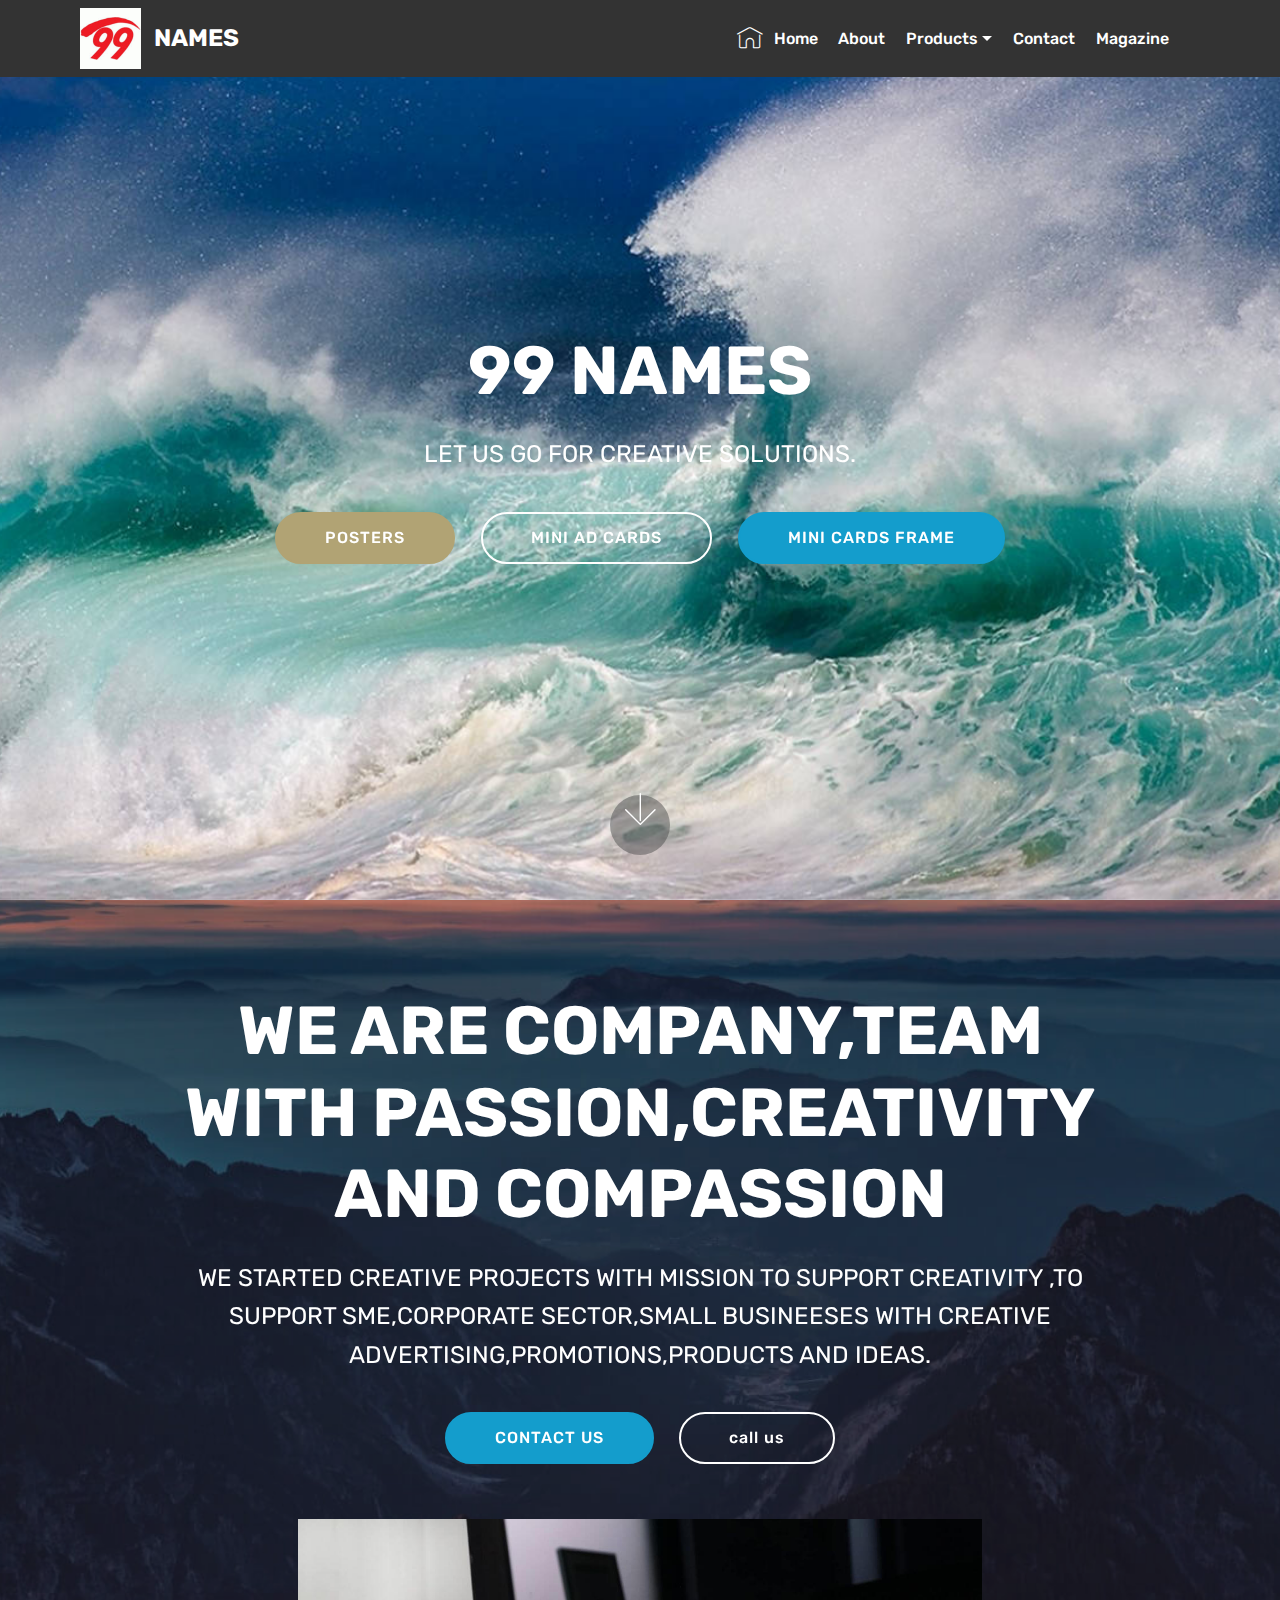
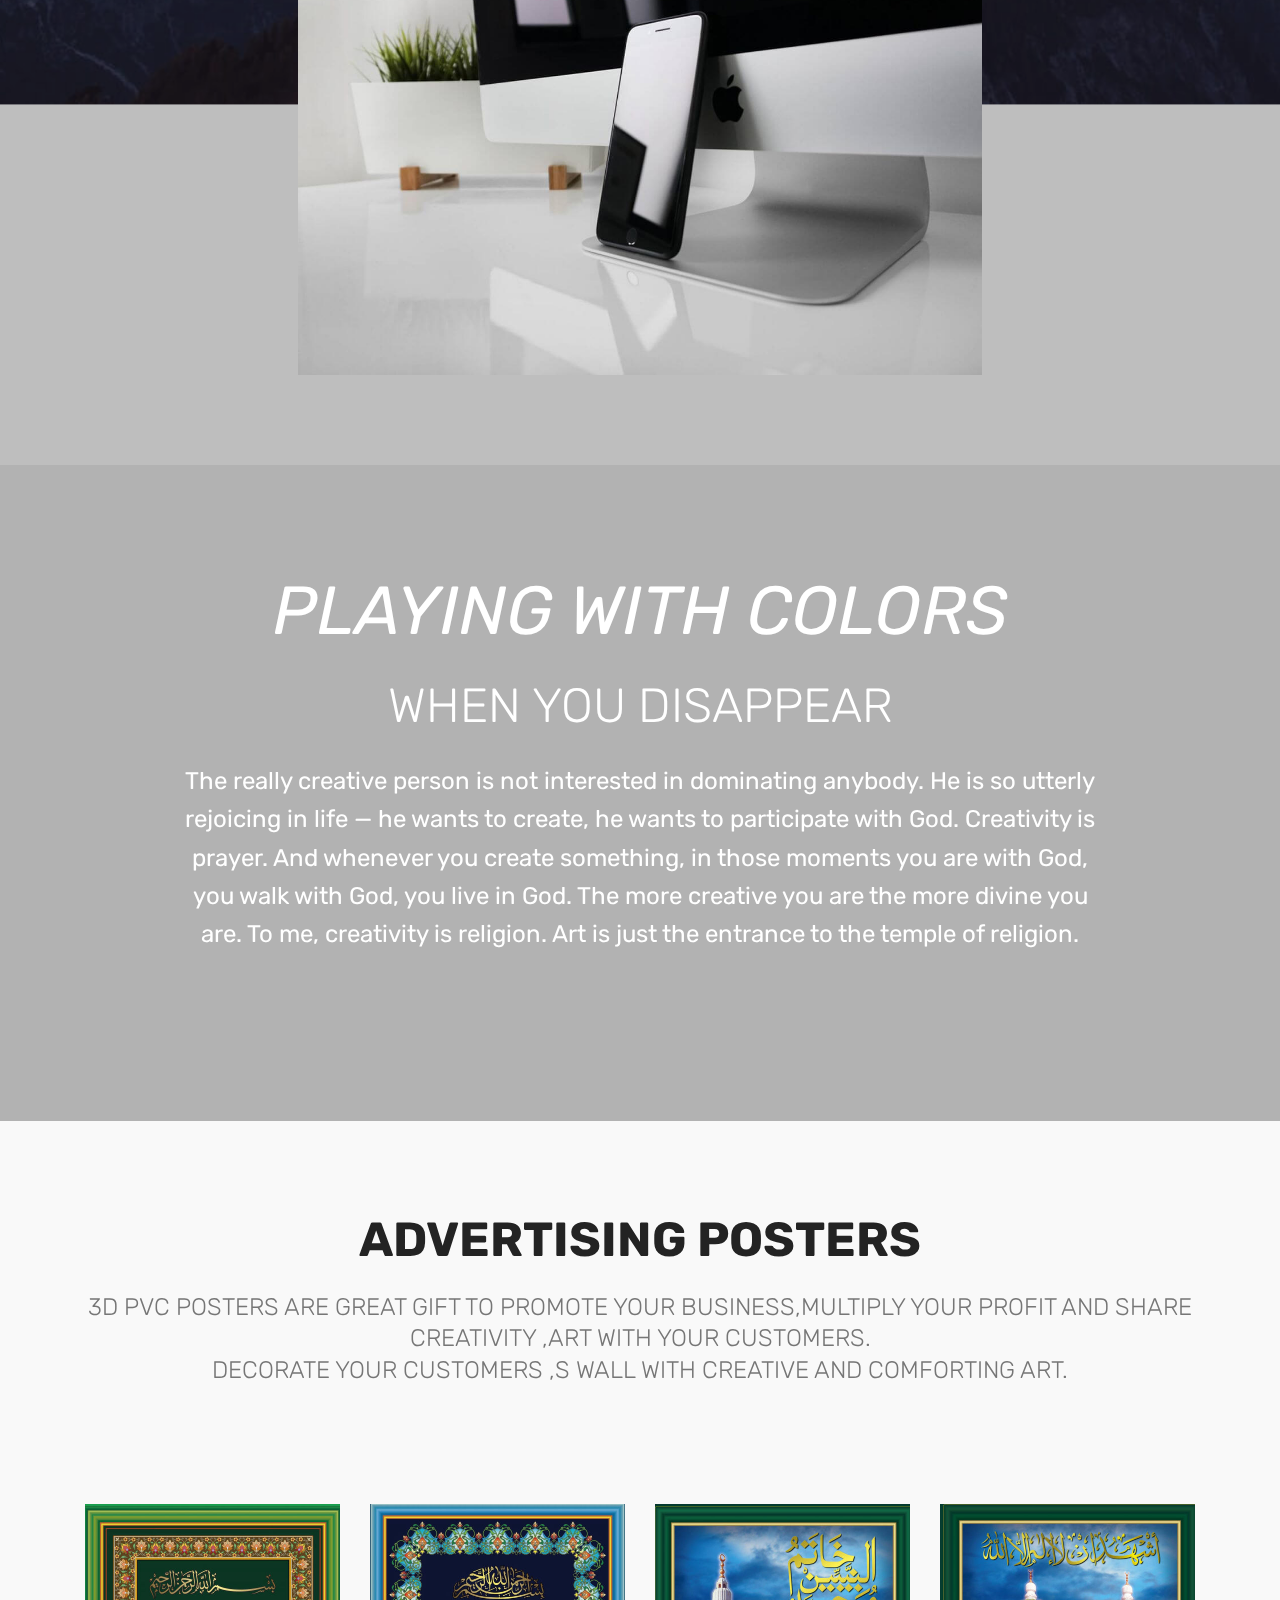
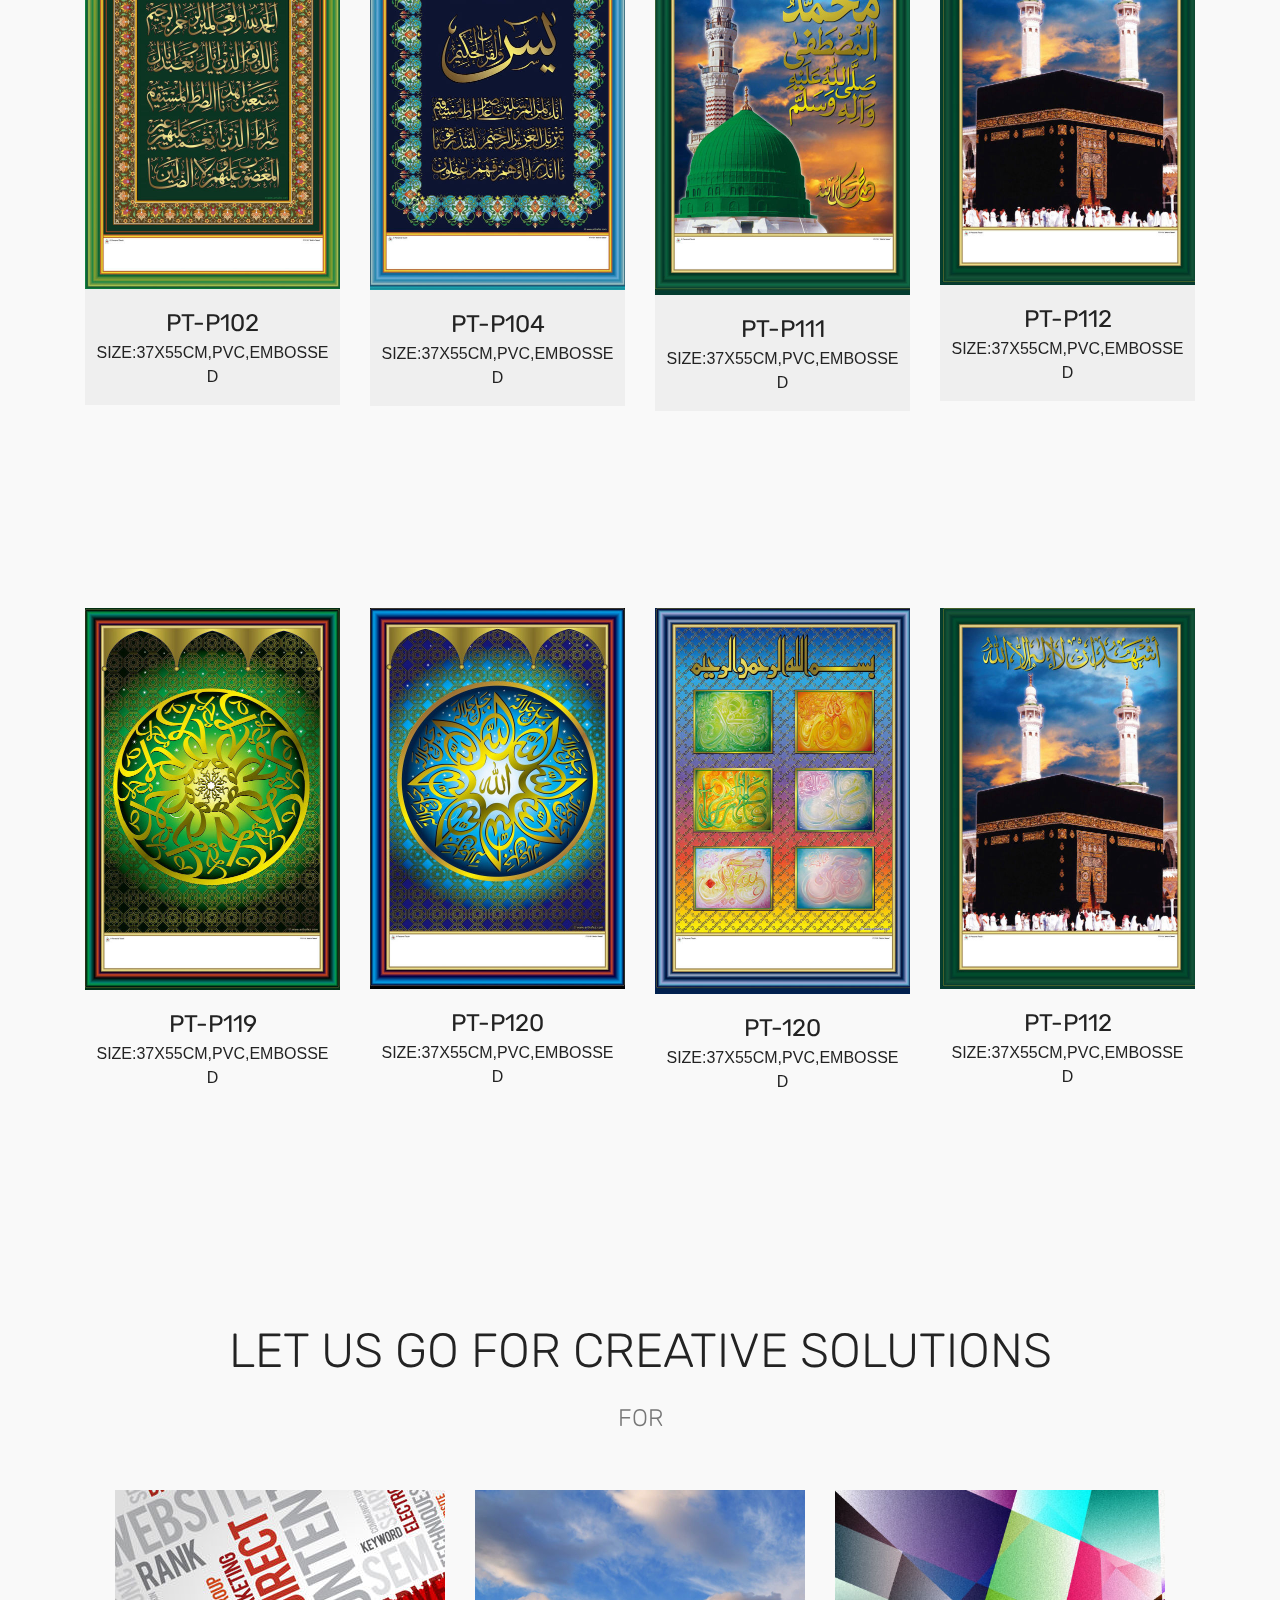
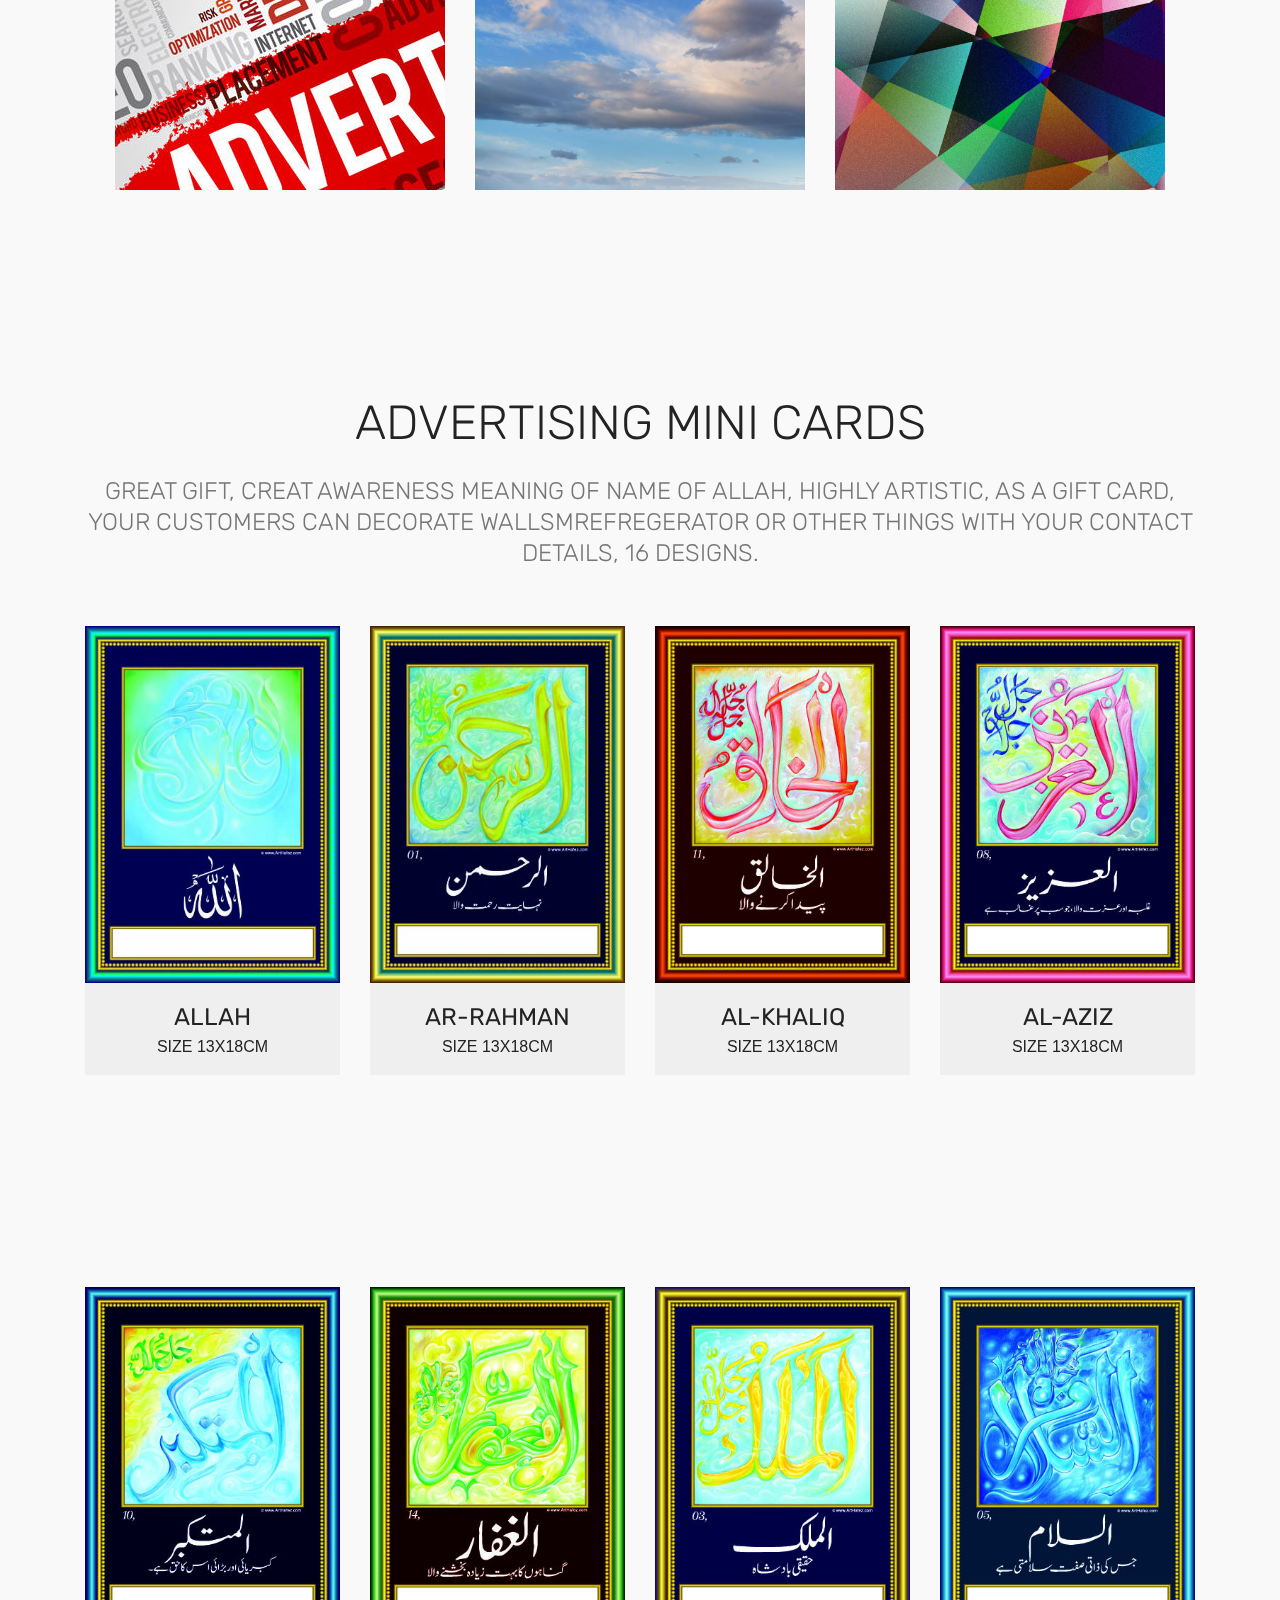
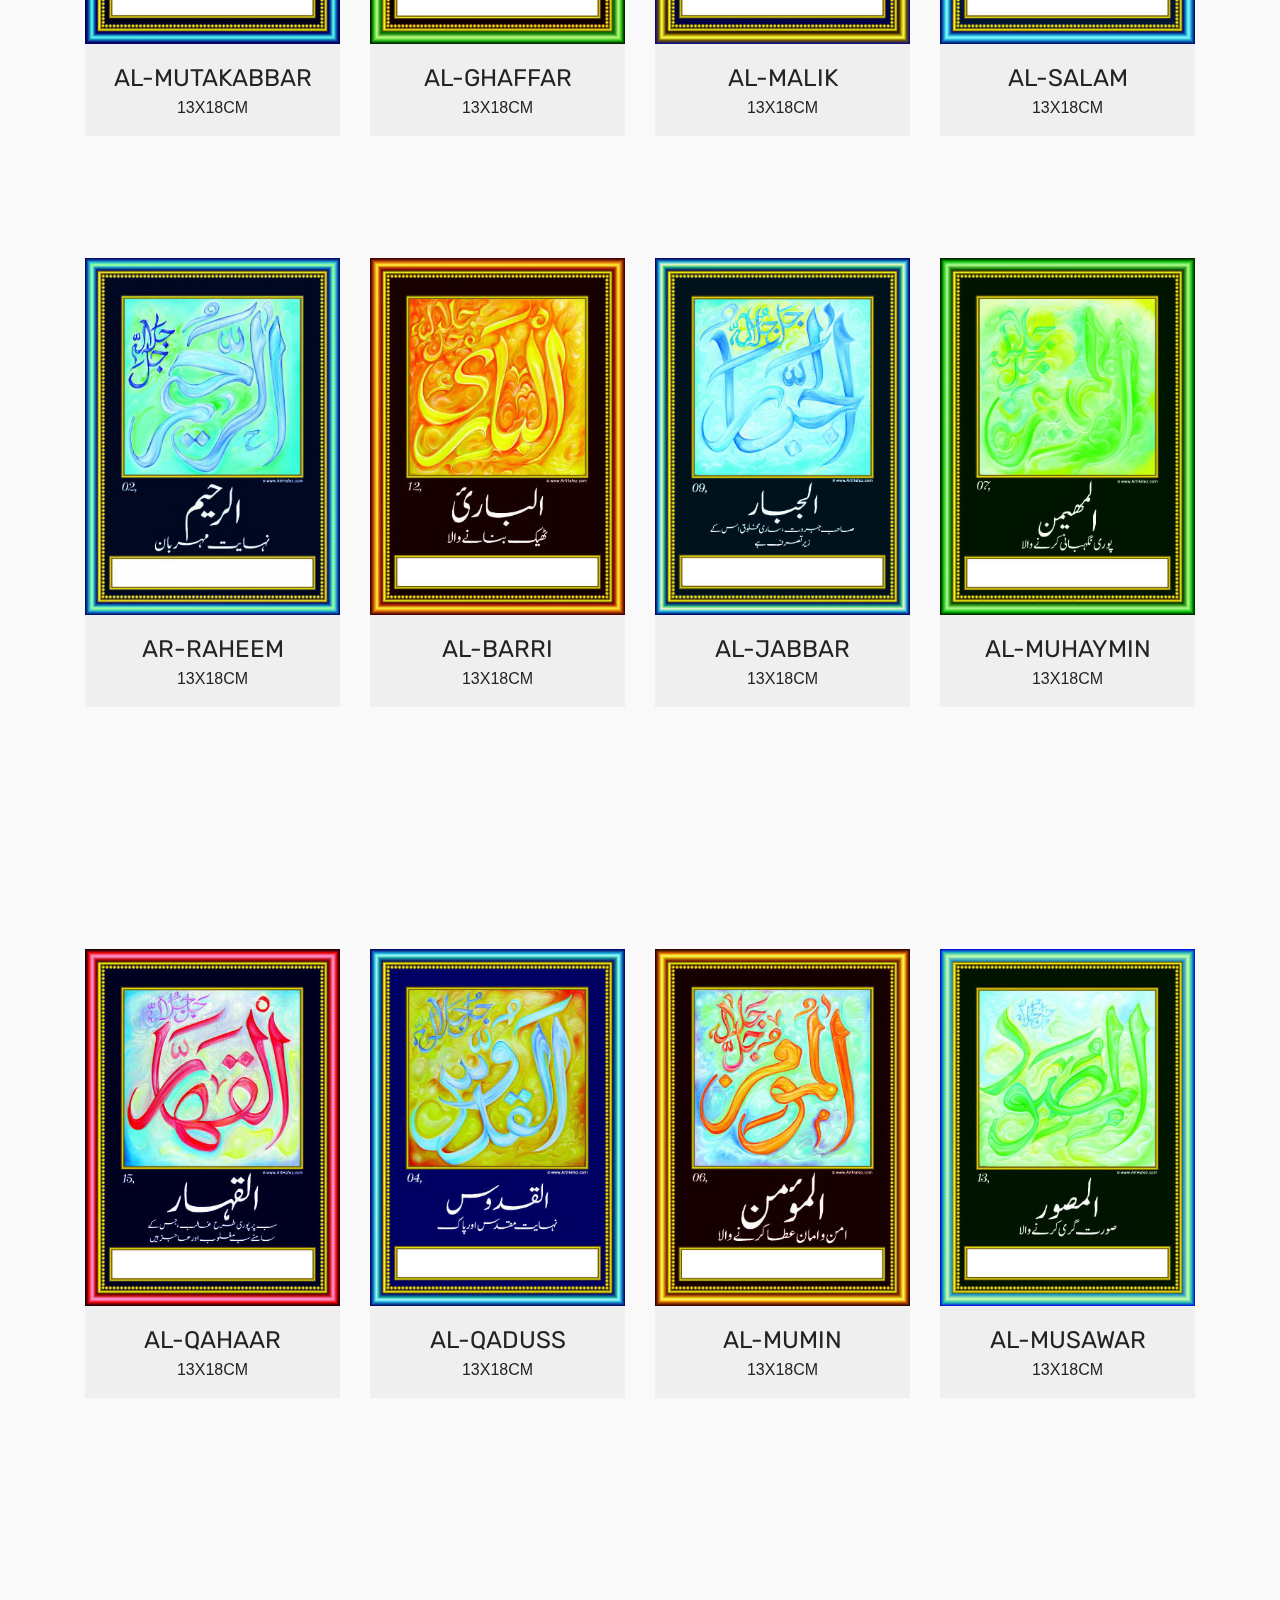
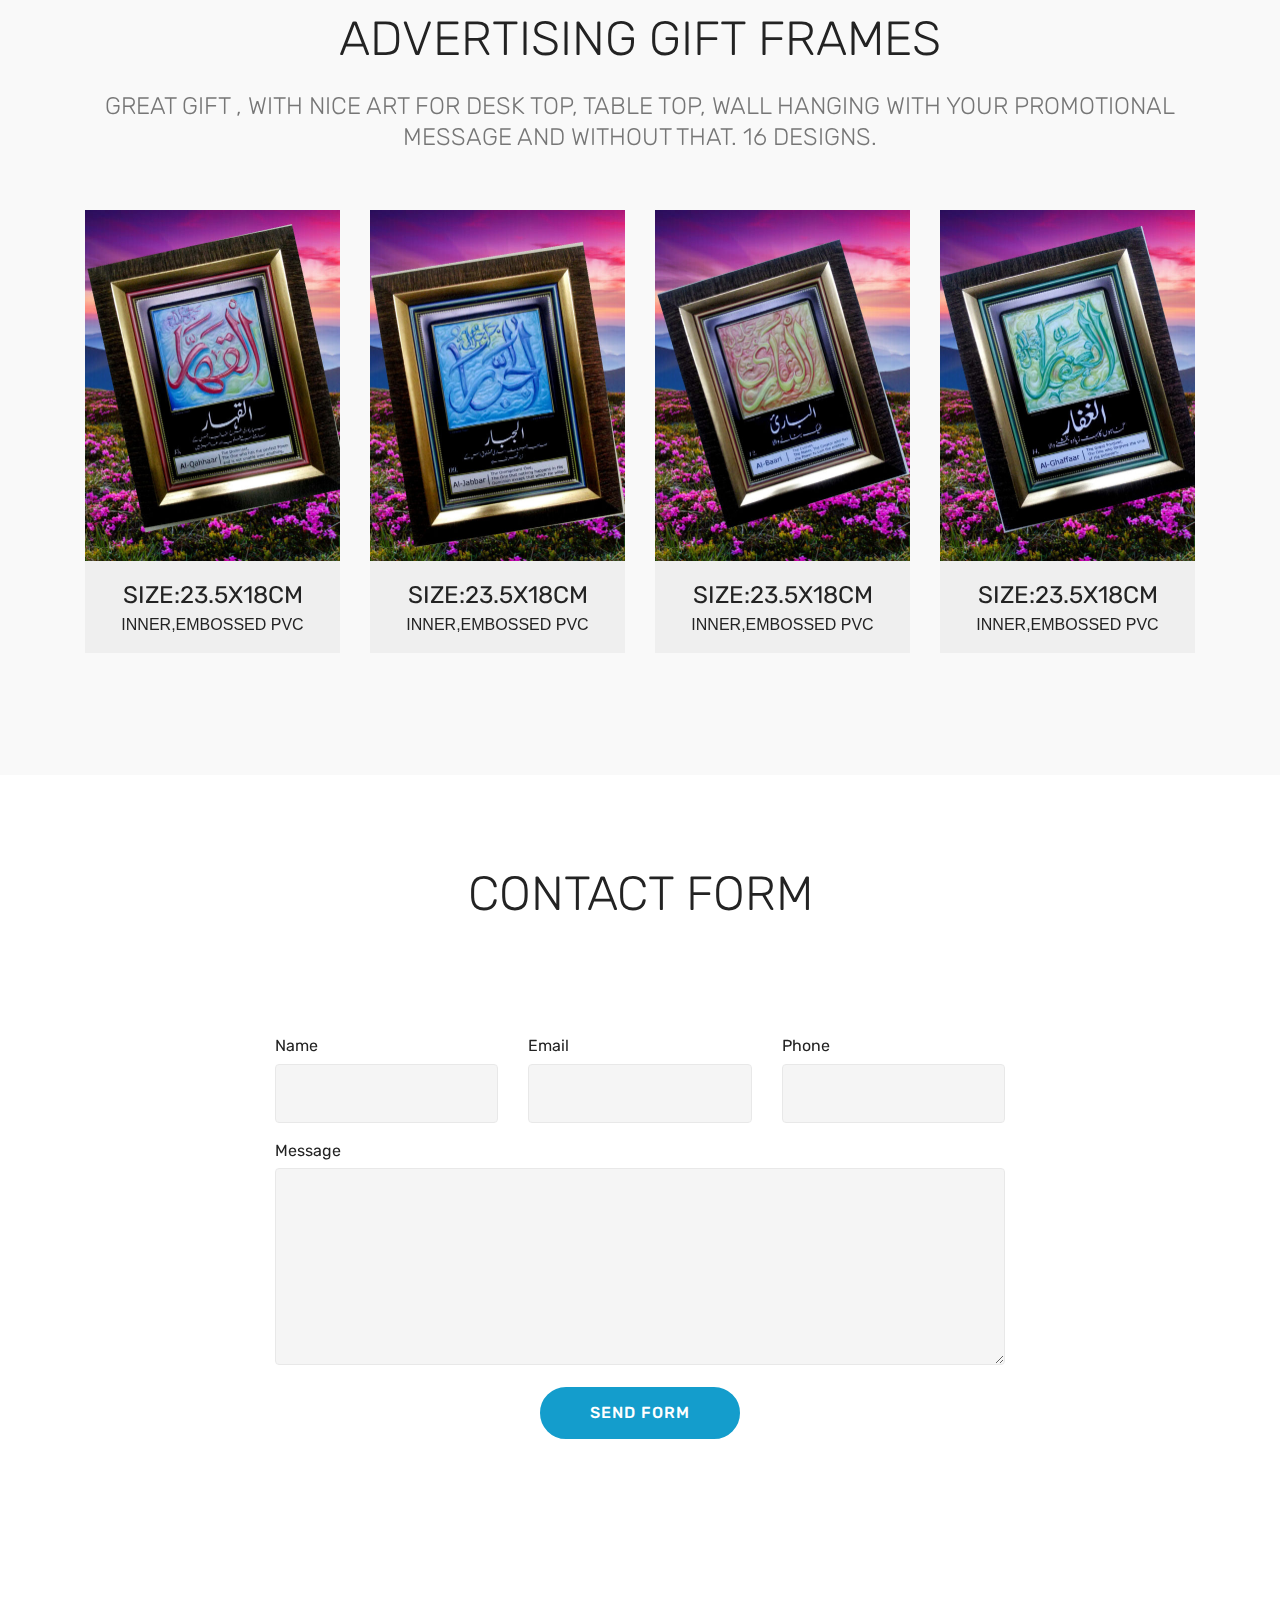
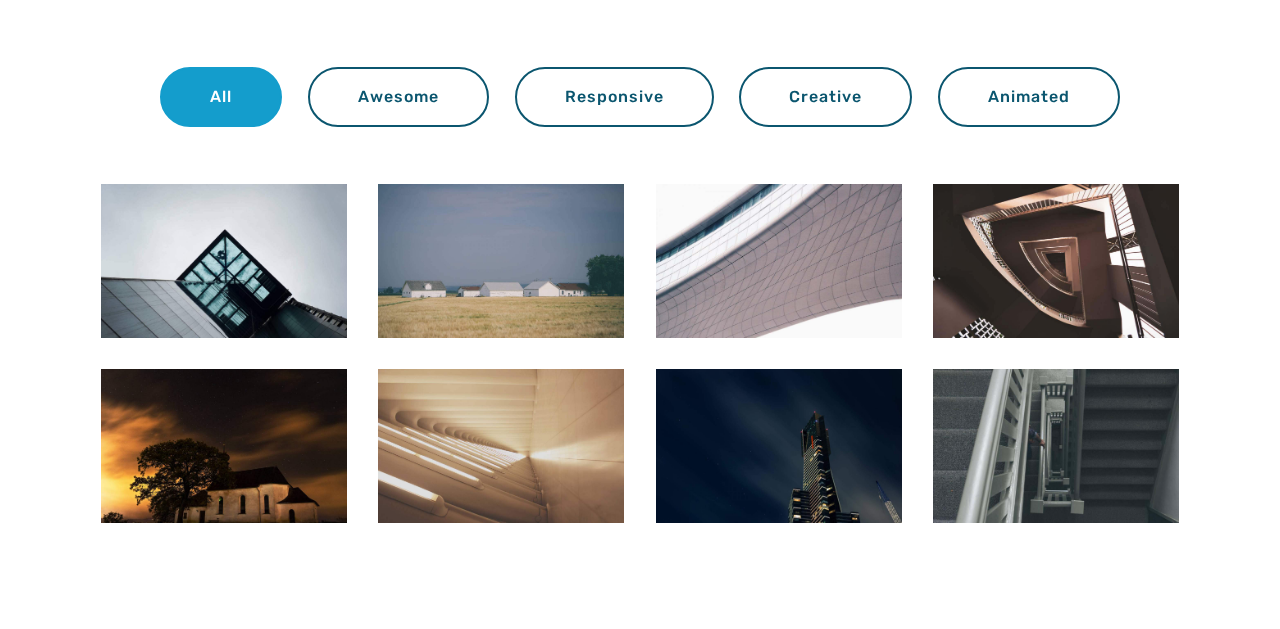
==== index.html @ 23fdaf64 "create github pages" ====
<!DOCTYPE html>
<html >
<head>
  <!-- Site made with Mobirise Website Builder v4.8.1, https://mobirise.com -->
  <meta charset="UTF-8">
  <meta http-equiv="X-UA-Compatible" content="IE=edge">
  <meta name="generator" content="Mobirise v4.8.1, mobirise.com">
  <meta name="viewport" content="width=device-width, initial-scale=1, minimum-scale=1">
  <link rel="shortcut icon" href="assets/images/untitled-122x122.png" type="image/x-icon">
  <meta name="description" content="">
  <title>Home</title>
  <link rel="stylesheet" href="assets/web/assets/mobirise-icons/mobirise-icons.css">
  <link rel="stylesheet" href="assets/tether/tether.min.css">
  <link rel="stylesheet" href="assets/bootstrap/css/bootstrap.min.css">
  <link rel="stylesheet" href="assets/bootstrap/css/bootstrap-grid.min.css">
  <link rel="stylesheet" href="assets/bootstrap/css/bootstrap-reboot.min.css">
  <link rel="stylesheet" href="assets/dropdown/css/style.css">
  <link rel="stylesheet" href="assets/socicon/css/styles.css">
  <link rel="stylesheet" href="assets/theme/css/style.css">
  <link rel="stylesheet" href="assets/gallery/style.css">
  <link rel="stylesheet" href="assets/mobirise/css/mbr-additional.css" type="text/css">
  
  
  
</head>
<body>
  <section class="menu cid-r2vsQ53eqP" once="menu" id="menu1-0">

    

    <nav class="navbar navbar-expand beta-menu navbar-dropdown align-items-center navbar-fixed-top navbar-toggleable-sm">
        <button class="navbar-toggler navbar-toggler-right" type="button" data-toggle="collapse" data-target="#navbarSupportedContent" aria-controls="navbarSupportedContent" aria-expanded="false" aria-label="Toggle navigation">
            <div class="hamburger">
                <span></span>
                <span></span>
                <span></span>
                <span></span>
            </div>
        </button>
        <div class="menu-logo">
            <div class="navbar-brand">
                <span class="navbar-logo">
                    <a href="index.html">
                         <img src="assets/images/untitled-122x122.png" alt="Mobirise" title="" style="height: 3.8rem;">
                    </a>
                </span>
                <span class="navbar-caption-wrap"><a class="navbar-caption text-white display-5" href="index.html#header2-1">NAMES</a></span>
            </div>
        </div>
        <div class="collapse navbar-collapse" id="navbarSupportedContent">
            <ul class="navbar-nav nav-dropdown nav-right" data-app-modern-menu="true"><li class="nav-item">
                    <a class="nav-link link text-white display-4" href="index.html#header2-1">
                        <span class="mbri-home mbr-iconfont mbr-iconfont-btn"></span>Home</a>
                </li>
                <li class="nav-item">
                    <a class="nav-link link text-white display-4" href="page1.html#header4-g">
                        
                        About</a>
                </li><li class="nav-item dropdown"><a class="nav-link link text-white dropdown-toggle display-4" href="page1.html#header4-g" data-toggle="dropdown-submenu" aria-expanded="false">Products</a><div class="dropdown-menu"><a class="text-white dropdown-item display-4" href="page4.html#features16-2g">Advertising Posters</a><a class="text-white dropdown-item display-4" href="page5.html#features16-2x" aria-expanded="false"></a><a class="text-white dropdown-item display-4" href="page5.html#features16-2x" aria-expanded="true">Advertising Mini Cards</a><a class="text-white dropdown-item display-4" href="page6.html#features16-3f" aria-expanded="false">Advertising Mini FRAMES</a></div></li><li class="nav-item"><a class="nav-link link text-white display-4" href="page3.html#form1-2a" aria-expanded="true">Contact</a></li><li class="nav-item"><a class="nav-link link text-white display-4" href="page3.html#gallery2-2b" aria-expanded="true">Magazine</a></li><li class="nav-item"><a class="nav-link link text-white display-4" href="page1.html#header4-g">
                        </a></li></ul>
            
        </div>
    </nav>
</section>

<section class="engine"><a href="https://mobiri.se/s">free bootstrap themes</a></section><section class="cid-r2vt38iCb0 mbr-fullscreen mbr-parallax-background" id="header2-1">

    

    <div class="mbr-overlay" style="opacity: 0; background-color: rgb(204, 20, 196);"></div>

    <div class="container align-center">
        <div class="row justify-content-md-center">
            <div class="mbr-white col-md-10">
                <h1 class="mbr-section-title mbr-bold pb-3 mbr-fonts-style display-1">99 NAMES</h1>
                
                <p class="mbr-text pb-3 mbr-fonts-style display-5">LET US GO FOR CREATIVE SOLUTIONS.</p>
                <div class="mbr-section-btn"><a class="btn btn-md btn-danger display-4" href="page4.html#features16-2g">POSTERS</a>
                    <a class="btn btn-md btn-white-outline display-4" href="page5.html#features16-2x" target="_blank">MINI AD CARDS</a> <a class="btn btn-md btn-primary display-4" href="page6.html#features16-3f" target="_blank">MINI CARDS FRAME</a></div>
            </div>
        </div>
    </div>
    <div class="mbr-arrow hidden-sm-down" aria-hidden="true">
        <a href="#next">
            <i class="mbri-down mbr-iconfont"></i>
        </a>
    </div>
</section>

<section class="header4 cid-r2vthhAokB mbr-parallax-background" id="header4-2">

    

    <div class="mbr-overlay" style="opacity: 0.2; background-color: rgb(0, 0, 0);">
    </div>

    <div class="container">
        <div class="row justify-content-md-center">
            <div class="media-content col-md-10">
                <h1 class="mbr-section-title align-center mbr-white pb-3 mbr-bold mbr-fonts-style display-1">
                    WE ARE COMPANY,TEAM WITH PASSION,CREATIVITY AND COMPASSION</h1>
                
                <div class="mbr-text align-center mbr-white pb-3">
                    <p class="mbr-text mbr-fonts-style display-5">WE STARTED CREATIVE PROJECTS WITH MISSION TO SUPPORT CREATIVITY ,TO SUPPORT SME,CORPORATE SECTOR,SMALL BUSINEESES WITH CREATIVE ADVERTISING,PROMOTIONS,PRODUCTS AND IDEAS.</p>
                </div>
                <div class="mbr-section-btn align-center"><a class="btn btn-md btn-primary display-4" href="mailto:sajid.personaltouch@gmail.com">CONTACT US</a>
                    <a class="btn btn-md btn-white-outline display-4" href="tel:00923456929559">call us</a></div>
            </div>
            <div class="mbr-figure pt-5">
                <img src="assets/images/01.jpg" alt="Mobirise" style="width: 60%;">
            </div>
        </div>
    </div>
</section>

<section class="cid-r2vtlkEx5a mbr-parallax-background" id="header2-3">

    

    <div class="mbr-overlay" style="opacity: 0.5; background-color: rgb(118, 118, 118);"></div>

    <div class="container align-center">
        <div class="row justify-content-md-center">
            <div class="mbr-white col-md-10">
                <h1 class="mbr-section-title mbr-bold pb-3 mbr-fonts-style display-1"><span style="font-weight: normal;"><em>PLAYING WITH COLORS</em></span></h1>
                <h3 class="mbr-section-subtitle align-center mbr-light pb-3 mbr-fonts-style display-2">WHEN YOU DISAPPEAR</h3>
                <p class="mbr-text pb-3 mbr-fonts-style display-5">
                    The really creative person is not interested in dominating anybody. He is so utterly rejoicing in life — he wants to create, he wants to participate with God. Creativity is prayer. And whenever you create something, in those moments you are with God, you walk with God, you live in God. The more creative you are the more divine you are. To me, creativity is religion. Art is just the entrance to the temple of religion.</p>
                
            </div>
        </div>
    </div>
    
</section>

<section class="features16 cid-r2vtpfXOKG" id="features16-4">
    
    
    
    <div class="container align-center">
        <h2 class="pb-3 mbr-fonts-style mbr-section-title display-2"><strong>ADVERTISING POSTERS</strong></h2>
        <h3 class="pb-5 mbr-section-subtitle mbr-fonts-style mbr-light display-5">3D PVC POSTERS ARE GREAT GIFT TO PROMOTE YOUR BUSINESS,MULTIPLY YOUR PROFIT AND SHARE CREATIVITY ,ART WITH YOUR CUSTOMERS.<br>DECORATE YOUR CUSTOMERS ,S WALL WITH CREATIVE AND COMFORTING ART.<br><br>&nbsp; &nbsp;</h3>
        <div class="row media-row">
            
        <div class="team-item col-lg-3 col-md-6">
                <div class="item-image">
                    <img src="assets/images/pt-p102-510x770.jpg" alt="" title="">
                </div>
                <div class="item-caption py-3">
                    <div class="item-name px-2">
                        <p class="mbr-fonts-style display-5">PT-P102</p>
                    </div>
                    <div class="item-role px-2">
                        <p>SIZE:37X55CM,PVC,EMBOSSED</p>
                    </div>
                    
                </div>
            </div><div class="team-item col-lg-3 col-md-6">
                <div class="item-image">
                    <img src="assets/images/pt-p104-510x771.jpg" alt="" title="">
                </div>
                <div class="item-caption py-3">
                    <div class="item-name px-2">
                        <p class="mbr-fonts-style display-5">PT-P104</p>
                    </div>
                    <div class="item-role px-2">
                        <p>SIZE:37X55CM,PVC,EMBOSSED</p>
                    </div>
                    
                </div>
            </div><div class="team-item col-lg-3 col-md-6">
                <div class="item-image">
                    <img src="assets/images/pt-p111-510x782.jpg" alt="" title="">
                </div>
                <div class="item-caption py-3">
                    <div class="item-name px-2">
                        <p class="mbr-fonts-style display-5">PT-P111</p>
                    </div>
                    <div class="item-role px-2">
                        <p>SIZE:37X55CM,PVC,EMBOSSED</p>
                    </div>
                    
                </div>
            </div><div class="team-item col-lg-3 col-md-6">
                <div class="item-image">
                    <img src="assets/images/pt-p112-510x761.jpg" alt="" title="">
                </div>
                <div class="item-caption py-3">
                    <div class="item-name px-2">
                        <p class="mbr-fonts-style display-5">PT-P112</p>
                    </div>
                    <div class="item-role px-2">
                        <p>SIZE:37X55CM,PVC,EMBOSSED</p>
                    </div>
                    
                </div>
            </div></div>    
    </div>
</section>

<section class="features16 cid-r2vtsRJcwm" id="features16-5">
    
    
    
    <div class="container align-center">
        
        
        <div class="row media-row">
            
        <div class="team-item col-lg-3 col-md-6">
                <div class="item-image">
                    <img src="assets/images/pt-p119-510x763.jpg" alt="" title="">
                </div>
                <div class="item-caption py-3">
                    <div class="item-name px-2">
                        <p class="mbr-fonts-style display-5">PT-P119</p>
                    </div>
                    <div class="item-role px-2">
                        <p>SIZE:37X55CM,PVC,EMBOSSED</p>
                    </div>
                    
                </div>
            </div><div class="team-item col-lg-3 col-md-6">
                <div class="item-image">
                    <img src="assets/images/pt-p120-510x762.jpg" alt="" title="">
                </div>
                <div class="item-caption py-3">
                    <div class="item-name px-2">
                        <p class="mbr-fonts-style display-5">PT-P120</p>
                    </div>
                    <div class="item-role px-2">
                        <p>SIZE:37X55CM,PVC,EMBOSSED</p>
                    </div>
                    
                </div>
            </div><div class="team-item col-lg-3 col-md-6">
                <div class="item-image">
                    <img src="assets/images/pt-p122-510x771.jpg" alt="" title="">
                </div>
                <div class="item-caption py-3">
                    <div class="item-name px-2">
                        <p class="mbr-fonts-style display-5">PT-120</p>
                    </div>
                    <div class="item-role px-2">
                        <p>SIZE:37X55CM,PVC,EMBOSSED</p>
                    </div>
                    
                </div>
            </div><div class="team-item col-lg-3 col-md-6">
                <div class="item-image">
                    <img src="assets/images/pt-p112-510x761.jpg" alt="" title="">
                </div>
                <div class="item-caption py-3">
                    <div class="item-name px-2">
                        <p class="mbr-fonts-style display-5">
                           PT-P112</p>
                    </div>
                    <div class="item-role px-2">
                        <p>SIZE:37X55CM,PVC,EMBOSSED</p>
                    </div>
                    
                </div>
            </div></div>    
    </div>
</section>

<section class="features15 cid-r2vtACyYHO" id="features15-6">

    

    
    <div class="container">
        <h2 class="mbr-section-title pb-3 align-center mbr-fonts-style display-2">LET US GO FOR CREATIVE SOLUTIONS</h2>
        <h3 class="mbr-section-subtitle display-5 align-center mbr-fonts-style">FOR</h3>

        <div class="media-container-row container pt-5 mt-2">

            <div class="col-12 col-md-6 mb-4 col-lg-4">
                <div class="card flip-card p-5 align-center">
                    <div class="card-front card_cont">
                        <img src="assets/images/advertising-word-block-600x400.jpg" alt="Mobirise" title="">
                    </div>
                    <div class="card_back card_cont">
                        <h4 class="card-title display-5 py-2 mbr-fonts-style"></h4>
                        <p class="mbr-text mbr-fonts-style display-2">PROMOTE<br>YOUR<br>BUSINESS</p>
                    </div>
                </div>
            </div>

            <div class="col-12 col-md-6 mb-4 col-lg-4">
                
                <div class="card flip-card p-5 align-center">
                    <div class="card-front card_cont">
                        <img src="assets/images/background1-1200x800.jpg" alt="Mobirise" title="">
                    </div>
                    <div class="card_back card_cont">
                        <h4 class="card-title py-2 mbr-fonts-style display-5">ADVERTISING</h4>
                        <p class="mbr-text mbr-fonts-style display-2">FOR<br>YOUR BUSINESS</p>
                    </div>
                </div>
            </div>
            
            <div class="col-12 col-md-6 mb-4 col-lg-4">
                <div class="card flip-card p-5 align-center">
                    <div class="card-front card_cont">
                        <img src="assets/images/triangle-color-1000x625.jpg" alt="Mobirise" title="">
                    </div>
                    <div class="card_back card_cont">
                        <h4 class="card-title py-2 mbr-fonts-style display-5">MORE BUSINESS</h4>
                        <p class="mbr-text mbr-fonts-style display-7">MORE PROFIT<br>MORE CUSTOMERS<br>WITH<br><strong>GIFT</strong><br><br></p>
                    </div>
                </div> 
            </div>

            
        </div>
</div></section>

<section class="features16 cid-r2vtJ5aH5E" id="features16-7">
    
    
    
    <div class="container align-center">
        <h2 class="pb-3 mbr-fonts-style mbr-section-title display-2">
            ADVERTISING MINI CARDS</h2>
        <h3 class="pb-5 mbr-section-subtitle mbr-fonts-style mbr-light display-5">GREAT GIFT, CREAT AWARENESS MEANING OF NAME OF ALLAH, HIGHLY ARTISTIC, AS A GIFT CARD, YOUR CUSTOMERS CAN DECORATE WALLSMREFREGERATOR OR OTHER THINGS WITH YOUR CONTACT DETAILS, 16 DESIGNS.</h3>
        <div class="row media-row">
            
        <div class="team-item col-lg-3 col-md-6">
                <div class="item-image">
                    <img src="assets/images/allah-360x504.jpg" alt="" title="">
                </div>
                <div class="item-caption py-3">
                    <div class="item-name px-2">
                        <p class="mbr-fonts-style display-5">ALLAH</p>
                    </div>
                    <div class="item-role px-2">
                        <p>SIZE 13X18CM</p>
                    </div>
                    
                </div>
            </div><div class="team-item col-lg-3 col-md-6">
                <div class="item-image">
                    <img src="assets/images/ar-rahman-360x504.jpg" alt="" title="">
                </div>
                <div class="item-caption py-3">
                    <div class="item-name px-2">
                        <p class="mbr-fonts-style display-5">AR-RAHMAN</p>
                    </div>
                    <div class="item-role px-2">
                        <p>SIZE 13X18CM</p>
                    </div>
                    
                </div>
            </div><div class="team-item col-lg-3 col-md-6">
                <div class="item-image">
                    <img src="assets/images/al-khaliq-360x504.jpg" alt="" title="">
                </div>
                <div class="item-caption py-3">
                    <div class="item-name px-2">
                        <p class="mbr-fonts-style display-5">AL-KHALIQ</p>
                    </div>
                    <div class="item-role px-2">
                        <p>SIZE 13X18CM</p>
                    </div>
                    
                </div>
            </div><div class="team-item col-lg-3 col-md-6">
                <div class="item-image">
                    <img src="assets/images/al-aziz-1-360x504.jpg" alt="" title="">
                </div>
                <div class="item-caption py-3">
                    <div class="item-name px-2">
                        <p class="mbr-fonts-style display-5">AL-AZIZ</p>
                    </div>
                    <div class="item-role px-2">
                        <p>SIZE 13X18CM</p>
                    </div>
                    
                </div>
            </div></div>    
    </div>
</section>

<section class="features16 cid-r2vtNCQp4L" id="features16-8">
    
    
    
    <div class="container align-center">
        
        
        <div class="row media-row">
            
        <div class="team-item col-lg-3 col-md-6">
                <div class="item-image">
                    <img src="assets/images/al-mutkabbar-360x504.jpg" alt="" title="">
                </div>
                <div class="item-caption py-3">
                    <div class="item-name px-2">
                        <p class="mbr-fonts-style display-5">
                           AL-MUTAKABBAR</p>
                    </div>
                    <div class="item-role px-2">
                        <p>13X18CM</p>
                    </div>
                    
                </div>
            </div><div class="team-item col-lg-3 col-md-6">
                <div class="item-image">
                    <img src="assets/images/al-ghaffar-360x504.jpg" alt="" title="">
                </div>
                <div class="item-caption py-3">
                    <div class="item-name px-2">
                        <p class="mbr-fonts-style display-5">
                           AL-GHAFFAR</p>
                    </div>
                    <div class="item-role px-2">
                        <p>13X18CM</p>
                    </div>
                    
                </div>
            </div><div class="team-item col-lg-3 col-md-6">
                <div class="item-image">
                    <img src="assets/images/al-mulik-360x504.jpg" alt="" title="">
                </div>
                <div class="item-caption py-3">
                    <div class="item-name px-2">
                        <p class="mbr-fonts-style display-5">
                           AL-MALIK</p>
                    </div>
                    <div class="item-role px-2">
                        <p>13X18CM</p>
                    </div>
                    
                </div>
            </div><div class="team-item col-lg-3 col-md-6">
                <div class="item-image">
                    <img src="assets/images/as-slaam-360x504.jpg" alt="" title="">
                </div>
                <div class="item-caption py-3">
                    <div class="item-name px-2">
                        <p class="mbr-fonts-style display-5">
                           AL-SALAM</p>
                    </div>
                    <div class="item-role px-2">
                        <p>13X18CM</p>
                    </div>
                    
                </div>
            </div></div>    
    </div>
</section>

<section class="features16 cid-r2vtQmMBte" id="features16-9">
    
    
    
    <div class="container align-center">
        
        
        <div class="row media-row">
            
        <div class="team-item col-lg-3 col-md-6">
                <div class="item-image">
                    <img src="assets/images/ar-rahim-360x504.jpg" alt="" title="">
                </div>
                <div class="item-caption py-3">
                    <div class="item-name px-2">
                        <p class="mbr-fonts-style display-5">
                           AR-RAHEEM</p>
                    </div>
                    <div class="item-role px-2">
                        <p>13X18CM</p>
                    </div>
                    
                </div>
            </div><div class="team-item col-lg-3 col-md-6">
                <div class="item-image">
                    <img src="assets/images/al-bari-360x504.jpg" alt="" title="">
                </div>
                <div class="item-caption py-3">
                    <div class="item-name px-2">
                        <p class="mbr-fonts-style display-5">
                           AL-BARRI</p>
                    </div>
                    <div class="item-role px-2">
                        <p>13X18CM</p>
                    </div>
                    
                </div>
            </div><div class="team-item col-lg-3 col-md-6">
                <div class="item-image">
                    <img src="assets/images/al-jabbar-360x504.jpg" alt="" title="">
                </div>
                <div class="item-caption py-3">
                    <div class="item-name px-2">
                        <p class="mbr-fonts-style display-5">
                           AL-JABBAR</p>
                    </div>
                    <div class="item-role px-2">
                        <p>13X18CM</p>
                    </div>
                    
                </div>
            </div><div class="team-item col-lg-3 col-md-6">
                <div class="item-image">
                    <img src="assets/images/al-muhamin-360x504.jpg" alt="" title="">
                </div>
                <div class="item-caption py-3">
                    <div class="item-name px-2">
                        <p class="mbr-fonts-style display-5">
                           AL-MUHAYMIN</p>
                    </div>
                    <div class="item-role px-2">
                        <p>13X18CM</p>
                    </div>
                    
                </div>
            </div></div>    
    </div>
</section>

<section class="features16 cid-r2vtXQ3Wgt" id="features16-a">
    
    
    
    <div class="container align-center">
        
        
        <div class="row media-row">
            
        <div class="team-item col-lg-3 col-md-6">
                <div class="item-image">
                    <img src="assets/images/al-quhhar-360x504.jpg" alt="" title="">
                </div>
                <div class="item-caption py-3">
                    <div class="item-name px-2">
                        <p class="mbr-fonts-style display-5">AL-QAHAAR</p>
                    </div>
                    <div class="item-role px-2">
                        <p>13X18CM</p>
                    </div>
                    
                </div>
            </div><div class="team-item col-lg-3 col-md-6">
                <div class="item-image">
                    <img src="assets/images/al-qadoos-360x504.jpg" alt="" title="">
                </div>
                <div class="item-caption py-3">
                    <div class="item-name px-2">
                        <p class="mbr-fonts-style display-5">AL-QADUSS</p>
                    </div>
                    <div class="item-role px-2">
                        <p>13X18CM</p>
                    </div>
                    
                </div>
            </div><div class="team-item col-lg-3 col-md-6">
                <div class="item-image">
                    <img src="assets/images/al-momin-360x504.jpg" alt="" title="">
                </div>
                <div class="item-caption py-3">
                    <div class="item-name px-2">
                        <p class="mbr-fonts-style display-5">AL-MUMIN</p>
                    </div>
                    <div class="item-role px-2">
                        <p>13X18CM</p>
                    </div>
                    
                </div>
            </div><div class="team-item col-lg-3 col-md-6">
                <div class="item-image">
                    <img src="assets/images/al-mussawr-360x504.jpg" alt="" title="">
                </div>
                <div class="item-caption py-3">
                    <div class="item-name px-2">
                        <p class="mbr-fonts-style display-5">AL-MUSAWAR</p>
                    </div>
                    <div class="item-role px-2">
                        <p>13X18CM</p>
                    </div>
                    
                </div>
            </div></div>    
    </div>
</section>

<section class="features16 cid-r2vu5GUH1r" id="features16-b">
    
    
    
    <div class="container align-center">
        <h2 class="pb-3 mbr-fonts-style mbr-section-title display-2">
            ADVERTISING GIFT FRAMES</h2>
        <h3 class="pb-5 mbr-section-subtitle mbr-fonts-style mbr-light display-5">GREAT GIFT , WITH NICE ART FOR DESK TOP, TABLE TOP, WALL HANGING WITH YOUR PROMOTIONAL MESSAGE AND WITHOUT THAT. 16 DESIGNS.</h3>
        <div class="row media-row">
            
        <div class="team-item col-lg-3 col-md-6">
                <div class="item-image">
                    <img src="assets/images/al-quhaar-510x703.jpg" alt="" title="">
                </div>
                <div class="item-caption py-3">
                    <div class="item-name px-2">
                        <p class="mbr-fonts-style display-5">SIZE:23.5X18CM</p>
                    </div>
                    <div class="item-role px-2">
                        <p>INNER,EMBOSSED PVC</p>
                    </div>
                    
                </div>
            </div><div class="team-item col-lg-3 col-md-6">
                <div class="item-image">
                    <img src="assets/images/al-jabbar-510x703.jpg" alt="" title="">
                </div>
                <div class="item-caption py-3">
                    <div class="item-name px-2">
                        <p class="mbr-fonts-style display-5">
                           SIZE:23.5X18CM
                        </p>
                    </div>
                    <div class="item-role px-2">
                        <p>INNER,EMBOSSED PVC</p>
                    </div>
                    
                </div>
            </div><div class="team-item col-lg-3 col-md-6">
                <div class="item-image">
                    <img src="assets/images/al-bari-510x703.jpg" alt="" title="">
                </div>
                <div class="item-caption py-3">
                    <div class="item-name px-2">
                        <p class="mbr-fonts-style display-5">
                           SIZE:23.5X18CM
                        </p>
                    </div>
                    <div class="item-role px-2">
                        <p>INNER,EMBOSSED PVC</p>
                    </div>
                    
                </div>
            </div><div class="team-item col-lg-3 col-md-6">
                <div class="item-image">
                    <img src="assets/images/al-ghaffar-510x703.jpg" alt="" title="">
                </div>
                <div class="item-caption py-3">
                    <div class="item-name px-2">
                        <p class="mbr-fonts-style display-5">
                           SIZE:23.5X18CM
                        </p>
                    </div>
                    <div class="item-role px-2">
                        <p>INNER,EMBOSSED PVC</p>
                    </div>
                    
                </div>
            </div></div>    
    </div>
</section>

<section class="mbr-section form1 cid-r2vuaGptVw" id="form1-c">

    

    
    <div class="container">
        <div class="row justify-content-center">
            <div class="title col-12 col-lg-8">
                <h2 class="mbr-section-title align-center pb-3 mbr-fonts-style display-2">
                    CONTACT FORM
                </h2>
                <h3 class="mbr-section-subtitle align-center mbr-light pb-3 mbr-fonts-style display-5">&nbsp;</h3>
            </div>
        </div>
    </div>
    <div class="container">
        <div class="row justify-content-center">
            <div class="media-container-column col-lg-8" data-form-type="formoid">
                    <div data-form-alert="" hidden="">Thanks for filling out the form!</div>
            
                    <form class="mbr-form" action="https://mobirise.com/" method="post" data-form-title="Mobirise Form"><input type="hidden" name="email" data-form-email="true" value="VFC8c/SV0RHLidcxYbDIxwXlq7tPhbfId0b5lRQP5Wj0hhgb20gMlSe3B0jBv8rngnPaKoNx1qTLX8VbJHxAVDjks+WtP+r+ck3Olnokk2iSFKPRht90k0ckKhk7DzLf" data-form-field="Email">
                        <div class="row row-sm-offset">
                            <div class="col-md-4 multi-horizontal" data-for="name">
                                <div class="form-group">
                                    <label class="form-control-label mbr-fonts-style display-7" for="name-form1-c">Name</label>
                                    <input type="text" class="form-control" name="name" data-form-field="Name" required="" id="name-form1-c">
                                </div>
                            </div>
                            <div class="col-md-4 multi-horizontal" data-for="email">
                                <div class="form-group">
                                    <label class="form-control-label mbr-fonts-style display-7" for="email-form1-c">Email</label>
                                    <input type="email" class="form-control" name="email" data-form-field="Email" required="" id="email-form1-c">
                                </div>
                            </div>
                            <div class="col-md-4 multi-horizontal" data-for="phone">
                                <div class="form-group">
                                    <label class="form-control-label mbr-fonts-style display-7" for="phone-form1-c">Phone</label>
                                    <input type="tel" class="form-control" name="phone" data-form-field="Phone" id="phone-form1-c">
                                </div>
                            </div>
                        </div>
                        <div class="form-group" data-for="message">
                            <label class="form-control-label mbr-fonts-style display-7" for="message-form1-c">Message</label>
                            <textarea type="text" class="form-control" name="message" rows="7" data-form-field="Message" id="message-form1-c"></textarea>
                        </div>
            
                        <span class="input-group-btn">
                            <button href="" type="submit" class="btn btn-primary btn-form display-4">SEND FORM</button>
                        </span>
                    </form>
            </div>
        </div>
    </div>
</section>

<section class="mbr-gallery mbr-slider-carousel cid-r2vuif9E4d" id="gallery2-d">

    

    <div class="container">
        <div><!-- Filter --><div class="mbr-gallery-filter container gallery-filter-active"><ul buttons="0"><li class="mbr-gallery-filter-all"><a class="btn btn-md btn-primary-outline active display-7" href="">All</a></li></ul></div><!-- Gallery --><div class="mbr-gallery-row"><div class="mbr-gallery-layout-default"><div><div><div class="mbr-gallery-item mbr-gallery-item--p2" data-video-url="false" data-tags="Awesome"><div href="#lb-gallery2-d" data-slide-to="0" data-toggle="modal"><img src="assets/images/gallery00.jpg" alt="" title=""><span class="icon-focus"></span></div></div><div class="mbr-gallery-item mbr-gallery-item--p2" data-video-url="false" data-tags="Responsive"><div href="#lb-gallery2-d" data-slide-to="1" data-toggle="modal"><img src="assets/images/gallery01.jpg" alt="" title=""><span class="icon-focus"></span></div></div><div class="mbr-gallery-item mbr-gallery-item--p2" data-video-url="false" data-tags="Creative"><div href="#lb-gallery2-d" data-slide-to="2" data-toggle="modal"><img src="assets/images/gallery02.jpg" alt="" title=""><span class="icon-focus"></span></div></div><div class="mbr-gallery-item mbr-gallery-item--p2" data-video-url="false" data-tags="Animated"><div href="#lb-gallery2-d" data-slide-to="3" data-toggle="modal"><img src="assets/images/gallery03.jpg" alt="" title=""><span class="icon-focus"></span></div></div><div class="mbr-gallery-item mbr-gallery-item--p2" data-video-url="false" data-tags="Awesome"><div href="#lb-gallery2-d" data-slide-to="4" data-toggle="modal"><img src="assets/images/gallery04.jpg" alt="" title=""><span class="icon-focus"></span></div></div><div class="mbr-gallery-item mbr-gallery-item--p2" data-video-url="false" data-tags="Awesome"><div href="#lb-gallery2-d" data-slide-to="5" data-toggle="modal"><img src="assets/images/gallery05.jpg" alt="" title=""><span class="icon-focus"></span></div></div><div class="mbr-gallery-item mbr-gallery-item--p2" data-video-url="false" data-tags="Responsive"><div href="#lb-gallery2-d" data-slide-to="6" data-toggle="modal"><img src="assets/images/gallery06.jpg" alt="" title=""><span class="icon-focus"></span></div></div><div class="mbr-gallery-item mbr-gallery-item--p2" data-video-url="false" data-tags="Animated"><div href="#lb-gallery2-d" data-slide-to="7" data-toggle="modal"><img src="assets/images/gallery07.jpg" alt="" title=""><span class="icon-focus"></span></div></div></div></div><div class="clearfix"></div></div></div><!-- Lightbox --><div data-app-prevent-settings="" class="mbr-slider modal fade carousel slide" tabindex="-1" data-keyboard="true" data-interval="false" id="lb-gallery2-d"><div class="modal-dialog"><div class="modal-content"><div class="modal-body"><div class="carousel-inner"><div class="carousel-item active"><img src="assets/images/gallery00.jpg" alt="" title=""></div><div class="carousel-item"><img src="assets/images/gallery01.jpg" alt="" title=""></div><div class="carousel-item"><img src="assets/images/gallery02.jpg" alt="" title=""></div><div class="carousel-item"><img src="assets/images/gallery03.jpg" alt="" title=""></div><div class="carousel-item"><img src="assets/images/gallery04.jpg" alt="" title=""></div><div class="carousel-item"><img src="assets/images/gallery05.jpg" alt="" title=""></div><div class="carousel-item"><img src="assets/images/gallery06.jpg" alt="" title=""></div><div class="carousel-item"><img src="assets/images/gallery07.jpg" alt="" title=""></div></div><a class="carousel-control carousel-control-prev" role="button" data-slide="prev" href="#lb-gallery2-d"><span class="mbri-left mbr-iconfont" aria-hidden="true"></span><span class="sr-only">Previous</span></a><a class="carousel-control carousel-control-next" role="button" data-slide="next" href="#lb-gallery2-d"><span class="mbri-right mbr-iconfont" aria-hidden="true"></span><span class="sr-only">Next</span></a><a class="close" href="#" role="button" data-dismiss="modal"><span class="sr-only">Close</span></a></div></div></div></div></div>
    </div>

</section>


  <script src="assets/web/assets/jquery/jquery.min.js"></script>
  <script src="assets/popper/popper.min.js"></script>
  <script src="assets/tether/tether.min.js"></script>
  <script src="assets/bootstrap/js/bootstrap.min.js"></script>
  <script src="assets/smoothscroll/smooth-scroll.js"></script>
  <script src="assets/dropdown/js/script.min.js"></script>
  <script src="assets/touchswipe/jquery.touch-swipe.min.js"></script>
  <script src="assets/parallax/jarallax.min.js"></script>
  <script src="assets/mbr-flip-card/mbr-flip-card.js"></script>
  <script src="assets/masonry/masonry.pkgd.min.js"></script>
  <script src="assets/imagesloaded/imagesloaded.pkgd.min.js"></script>
  <script src="assets/bootstrapcarouselswipe/bootstrap-carousel-swipe.js"></script>
  <script src="assets/vimeoplayer/jquery.mb.vimeo_player.js"></script>
  <script src="assets/theme/js/script.js"></script>
  <script src="assets/slidervideo/script.js"></script>
  <script src="assets/gallery/player.min.js"></script>
  <script src="assets/gallery/script.js"></script>
  <script src="assets/formoid/formoid.min.js"></script>
  
  
</body>
</html>
---- assets/web/assets/mobirise-icons/mobirise-icons.css ----
@font-face {
  font-family: 'MobiriseIcons';
  src:  url('mobirise-icons.eot?spat4u');
  src:  url('mobirise-icons.eot?spat4u#iefix') format('embedded-opentype'),
    url('mobirise-icons.ttf?spat4u') format('truetype'),
    url('mobirise-icons.woff?spat4u') format('woff'),
    url('mobirise-icons.svg?spat4u#MobiriseIcons') format('svg');
  font-weight: normal;
  font-style: normal;
}

[class^="mbri-"], [class*=" mbri-"] {
  /* use !important to prevent issues with browser extensions that change fonts */
  font-family: MobiriseIcons !important;
  speak: none;
  font-style: normal;
  font-weight: normal;
  font-variant: normal;
  text-transform: none;
  line-height: 1;

  /* Better Font Rendering =========== */
  -webkit-font-smoothing: antialiased;
  -moz-osx-font-smoothing: grayscale;
}

.mbri-add-submenu:before {
  content: "\e900";
}
.mbri-alert:before {
  content: "\e901";
}
.mbri-align-center:before {
  content: "\e902";
}
.mbri-align-justify:before {
  content: "\e903";
}
.mbri-align-left:before {
  content: "\e904";
}
.mbri-align-right:before {
  content: "\e905";
}
.mbri-android:before {
  content: "\e906";
}
.mbri-apple:before {
  content: "\e907";
}
.mbri-arrow-down:before {
  content: "\e908";
}
.mbri-arrow-next:before {
  content: "\e909";
}
.mbri-arrow-prev:before {
  content: "\e90a";
}
.mbri-arrow-up:before {
  content: "\e90b";
}
.mbri-bold:before {
  content: "\e90c";
}
.mbri-bookmark:before {
  content: "\e90d";
}
.mbri-bootstrap:before {
  content: "\e90e";
}
.mbri-briefcase:before {
  content: "\e90f";
}
.mbri-browse:before {
  content: "\e910";
}
.mbri-bulleted-list:before {
  content: "\e911";
}
.mbri-calendar:before {
  content: "\e912";
}
.mbri-camera:before {
  content: "\e913";
}
.mbri-cart-add:before {
  content: "\e914";
}
.mbri-cart-full:before {
  content: "\e915";
}
.mbri-cash:before {
  content: "\e916";
}
.mbri-change-style:before {
  content: "\e917";
}
.mbri-chat:before {
  content: "\e918";
}
.mbri-clock:before {
  content: "\e919";
}
.mbri-close:before {
  content: "\e91a";
}
.mbri-cloud:before {
  content: "\e91b";
}
.mbri-code:before {
  content: "\e91c";
}
.mbri-contact-form:before {
  content: "\e91d";
}
.mbri-credit-card:before {
  content: "\e91e";
}
.mbri-cursor-click:before {
  content: "\e91f";
}
.mbri-cust-feedback:before {
  content: "\e920";
}
.mbri-database:before {
  content: "\e921";
}
.mbri-delivery:before {
  content: "\e922";
}
.mbri-desktop:before {
  content: "\e923";
}
.mbri-devices:before {
  content: "\e924";
}
.mbri-down:before {
  content: "\e925";
}
.mbri-download:before {
  content: "\e989";
}
.mbri-drag-n-drop:before {
  content: "\e927";
}
.mbri-drag-n-drop2:before {
  content: "\e928";
}
.mbri-edit:before {
  content: "\e929";
}
.mbri-edit2:before {
  content: "\e92a";
}
.mbri-error:before {
  content: "\e92b";
}
.mbri-extension:before {
  content: "\e92c";
}
.mbri-features:before {
  content: "\e92d";
}
.mbri-file:before {
  content: "\e92e";
}
.mbri-flag:before {
  content: "\e92f";
}
.mbri-folder:before {
  content: "\e930";
}
.mbri-gift:before {
  content: "\e931";
}
.mbri-github:before {
  content: "\e932";
}
.mbri-globe:before {
  content: "\e933";
}
.mbri-globe-2:before {
  content: "\e934";
}
.mbri-growing-chart:before {
  content: "\e935";
}
.mbri-hearth:before {
  content: "\e936";
}
.mbri-help:before {
  content: "\e937";
}
.mbri-home:before {
  content: "\e938";
}
.mbri-hot-cup:before {
  content: "\e939";
}
.mbri-idea:before {
  content: "\e93a";
}
.mbri-image-gallery:before {
  content: "\e93b";
}
.mbri-image-slider:before {
  content: "\e93c";
}
.mbri-info:before {
  content: "\e93d";
}
.mbri-italic:before {
  content: "\e93e";
}
.mbri-key:before {
  content: "\e93f";
}
.mbri-laptop:before {
  content: "\e940";
}
.mbri-layers:before {
  content: "\e941";
}
.mbri-left-right:before {
  content: "\e942";
}
.mbri-left:before {
  content: "\e943";
}
.mbri-letter:before {
  content: "\e944";
}
.mbri-like:before {
  content: "\e945";
}
.mbri-link:before {
  content: "\e946";
}
.mbri-lock:before {
  content: "\e947";
}
.mbri-login:before {
  content: "\e948";
}
.mbri-logout:before {
  content: "\e949";
}
.mbri-magic-stick:before {
  content: "\e94a";
}
.mbri-map-pin:before {
  content: "\e94b";
}
.mbri-menu:before {
  content: "\e94c";
}
.mbri-mobile:before {
  content: "\e94d";
}
.mbri-mobile2:before {
  content: "\e94e";
}
.mbri-mobirise:before {
  content: "\e94f";
}
.mbri-more-horizontal:before {
  content: "\e950";
}
.mbri-more-vertical:before {
  content: "\e951";
}
.mbri-music:before {
  content: "\e952";
}
.mbri-new-file:before {
  content: "\e953";
}
.mbri-numbered-list:before {
  content: "\e954";
}
.mbri-opened-folder:before {
  content: "\e955";
}
.mbri-pages:before {
  content: "\e956";
}
.mbri-paper-plane:before {
  content: "\e957";
}
.mbri-paperclip:before {
  content: "\e958";
}
.mbri-photo:before {
  content: "\e959";
}
.mbri-photos:before {
  content: "\e95a";
}
.mbri-pin:before {
  content: "\e95b";
}
.mbri-play:before {
  content: "\e95c";
}
.mbri-plus:before {
  content: "\e95d";
}
.mbri-preview:before {
  content: "\e95e";
}
.mbri-print:before {
  content: "\e95f";
}
.mbri-protect:before {
  content: "\e960";
}
.mbri-question:before {
  content: "\e961";
}
.mbri-quote-left:before {
  content: "\e962";
}
.mbri-quote-right:before {
  content: "\e963";
}
.mbri-refresh:before {
  content: "\e964";
}
.mbri-responsive:before {
  content: "\e965";
}
.mbri-right:before {
  content: "\e966";
}
.mbri-rocket:before {
  content: "\e967";
}
.mbri-sad-face:before {
  content: "\e968";
}
.mbri-sale:before {
  content: "\e969";
}
.mbri-save:before {
  content: "\e96a";
}
.mbri-search:before {
  content: "\e96b";
}
.mbri-setting:before {
  content: "\e96c";
}
.mbri-setting2:before {
  content: "\e96d";
}
.mbri-setting3:before {
  content: "\e96e";
}
.mbri-share:before {
  content: "\e96f";
}
.mbri-shopping-bag:before {
  content: "\e970";
}
.mbri-shopping-basket:before {
  content: "\e971";
}
.mbri-shopping-cart:before {
  content: "\e972";
}
.mbri-sites:before {
  content: "\e973";
}
.mbri-smile-face:before {
  content: "\e974";
}
.mbri-speed:before {
  content: "\e975";
}
.mbri-star:before {
  content: "\e976";
}
.mbri-success:before {
  content: "\e977";
}
.mbri-sun:before {
  content: "\e978";
}
.mbri-sun2:before {
  content: "\e979";
}
.mbri-tablet:before {
  content: "\e97a";
}
.mbri-tablet-vertical:before {
  content: "\e97b";
}
.mbri-target:before {
  content: "\e97c";
}
.mbri-timer:before {
  content: "\e97d";
}
.mbri-to-ftp:before {
  content: "\e97e";
}
.mbri-to-local-drive:before {
  content: "\e97f";
}
.mbri-touch-swipe:before {
  content: "\e980";
}
.mbri-touch:before {
  content: "\e981";
}
.mbri-trash:before {
  content: "\e982";
}
.mbri-underline:before {
  content: "\e983";
}
.mbri-unlink:before {
  content: "\e984";
}
.mbri-unlock:before {
  content: "\e985";
}
.mbri-up-down:before {
  content: "\e986";
}
.mbri-up:before {
  content: "\e987";
}
.mbri-update:before {
  content: "\e988";
}
.mbri-upload:before {
 content: "\e926"; 
}
.mbri-user:before {
  content: "\e98a";
}
.mbri-user2:before {
  content: "\e98b";
}
.mbri-users:before {
  content: "\e98c";
}
.mbri-video:before {
  content: "\e98d";
}
.mbri-video-play:before {
  content: "\e98e";
}
.mbri-watch:before {
  content: "\e98f";
}
.mbri-website-theme:before {
  content: "\e990";
}
.mbri-wifi:before {
  content: "\e991";
}
.mbri-windows:before {
  content: "\e992";
}
.mbri-zoom-out:before {
  content: "\e993";
}
.mbri-redo:before {
  content: "\e994";
}
.mbri-undo:before {
  content: "\e995";
}
---- assets/dropdown/css/style.css ----
.navbar-dropdown {
  left: 0;
  padding: 0;
  position: absolute;
  right: 0;
  top: 0;
  transition: all 0.45s ease;
  z-index: 1030;
  background: #282828; }
  .navbar-dropdown .navbar-logo {
    margin-right: 0.8rem;
    transition: margin 0.3s ease-in-out;
    vertical-align: middle; }
    .navbar-dropdown .navbar-logo img {
      height: 3.125rem;
      transition: all 0.3s ease-in-out; }
    .navbar-dropdown .navbar-logo.mbr-iconfont {
      font-size: 3.125rem;
      line-height: 3.125rem; }
  .navbar-dropdown .navbar-caption {
    font-weight: 700;
    white-space: normal;
    vertical-align: -4px;
    line-height: 3.125rem !important; }
    .navbar-dropdown .navbar-caption, .navbar-dropdown .navbar-caption:hover {
      color: inherit;
      text-decoration: none; }
  .navbar-dropdown .mbr-iconfont + .navbar-caption {
    vertical-align: -1px; }
  .navbar-dropdown.navbar-fixed-top {
    position: fixed; }
  .navbar-dropdown .navbar-brand span {
    vertical-align: -4px; }
  .navbar-dropdown.bg-color.transparent {
    background: none; }
  .navbar-dropdown.navbar-short .navbar-brand {
    padding: 0.625rem 0; }
    .navbar-dropdown.navbar-short .navbar-brand span {
      vertical-align: -1px; }
  .navbar-dropdown.navbar-short .navbar-caption {
    line-height: 2.375rem !important;
    vertical-align: -2px; }
  .navbar-dropdown.navbar-short .navbar-logo {
    margin-right: 0.5rem; }
    .navbar-dropdown.navbar-short .navbar-logo img {
      height: 2.375rem; }
    .navbar-dropdown.navbar-short .navbar-logo.mbr-iconfont {
      font-size: 2.375rem;
      line-height: 2.375rem; }
  .navbar-dropdown.navbar-short .mbr-table-cell {
    height: 3.625rem; }
  .navbar-dropdown .navbar-close {
    left: 0.6875rem;
    position: fixed;
    top: 0.75rem;
    z-index: 1000; }
  .navbar-dropdown .hamburger-icon {
    content: "";
    display: inline-block;
    vertical-align: middle;
    width: 16px;
    -webkit-box-shadow: 0 -6px 0 1px #282828,0 0 0 1px #282828,0 6px 0 1px #282828;
    -moz-box-shadow: 0 -6px 0 1px #282828,0 0 0 1px #282828,0 6px 0 1px #282828;
    box-shadow: 0 -6px 0 1px #282828,0 0 0 1px #282828,0 6px 0 1px #282828; }

.dropdown-menu .dropdown-toggle[data-toggle="dropdown-submenu"]::after {
  border-bottom: 0.35em solid transparent;
  border-left: 0.35em solid;
  border-right: 0;
  border-top: 0.35em solid transparent;
  margin-left: 0.3rem; }

.dropdown-menu .dropdown-item:focus {
  outline: 0; }

.nav-dropdown {
  font-size: 0.75rem;
  font-weight: 500;
  height: auto !important; }
  .nav-dropdown .nav-btn {
    padding-left: 1rem; }
  .nav-dropdown .link {
    margin: .667em 1.667em;
    font-weight: 500;
    padding: 0;
    transition: color .2s ease-in-out; }
    .nav-dropdown .link.dropdown-toggle {
      margin-right: 2.583em; }
      .nav-dropdown .link.dropdown-toggle::after {
        margin-left: .25rem;
        border-top: 0.35em solid;
        border-right: 0.35em solid transparent;
        border-left: 0.35em solid transparent;
        border-bottom: 0; }
      .nav-dropdown .link.dropdown-toggle[aria-expanded="true"] {
        margin: 0;
        padding: 0.667em 3.263em  0.667em 1.667em; }
  .nav-dropdown .link::after,
  .nav-dropdown .dropdown-item::after {
    color: inherit; }
  .nav-dropdown .btn {
    font-size: 0.75rem;
    font-weight: 700;
    letter-spacing: 0;
    margin-bottom: 0;
    padding-left: 1.25rem;
    padding-right: 1.25rem; }
  .nav-dropdown .dropdown-menu {
    border-radius: 0;
    border: 0;
    left: 0;
    margin: 0;
    padding-bottom: 1.25rem;
    padding-top: 1.25rem;
    position: relative; }
  .nav-dropdown .dropdown-submenu {
    margin-left: 0.125rem;
    top: 0; }
  .nav-dropdown .dropdown-item {
    font-weight: 500;
    line-height: 2;
    padding: 0.3846em 4.615em 0.3846em 1.5385em;
    position: relative;
    transition: color .2s ease-in-out, background-color .2s ease-in-out; }
    .nav-dropdown .dropdown-item::after {
      margin-top: -0.3077em;
      position: absolute;
      right: 1.1538em;
      top: 50%; }
    .nav-dropdown .dropdown-item:focus, .nav-dropdown .dropdown-item:hover {
      background: none; }

@media (max-width: 767px) {
  .nav-dropdown.navbar-toggleable-sm {
    bottom: 0;
    display: none;
    left: 0;
    overflow-x: hidden;
    position: fixed;
    top: 0;
    transform: translateX(-100%);
    -ms-transform: translateX(-100%);
    -webkit-transform: translateX(-100%);
    width: 18.75rem;
    z-index: 999; } }
.nav-dropdown.navbar-toggleable-xl {
  bottom: 0;
  display: none;
  left: 0;
  overflow-x: hidden;
  position: fixed;
  top: 0;
  transform: translateX(-100%);
  -ms-transform: translateX(-100%);
  -webkit-transform: translateX(-100%);
  width: 18.75rem;
  z-index: 999; }

.nav-dropdown-sm {
  display: block !important;
  overflow-x: hidden;
  overflow: auto;
  padding-top: 3.875rem; }
  .nav-dropdown-sm::after {
    content: "";
    display: block;
    height: 3rem;
    width: 100%; }
  .nav-dropdown-sm.collapse.in ~ .navbar-close {
    display: block !important; }
  .nav-dropdown-sm.collapsing, .nav-dropdown-sm.collapse.in {
    transform: translateX(0);
    -ms-transform: translateX(0);
    -webkit-transform: translateX(0);
    transition: all 0.25s ease-out;
    -webkit-transition: all 0.25s ease-out;
    background: #282828; }
  .nav-dropdown-sm.collapsing[aria-expanded="false"] {
    transform: translateX(-100%);
    -ms-transform: translateX(-100%);
    -webkit-transform: translateX(-100%); }
  .nav-dropdown-sm .nav-item {
    display: block;
    margin-left: 0 !important;
    padding-left: 0; }
  .nav-dropdown-sm .link,
  .nav-dropdown-sm .dropdown-item {
    border-top: 1px dotted rgba(255, 255, 255, 0.1);
    font-size: 0.8125rem;
    line-height: 1.6;
    margin: 0 !important;
    padding: 0.875rem 2.4rem 0.875rem 1.5625rem !important;
    position: relative;
    white-space: normal; }
    .nav-dropdown-sm .link:focus, .nav-dropdown-sm .link:hover,
    .nav-dropdown-sm .dropdown-item:focus,
    .nav-dropdown-sm .dropdown-item:hover {
      background: rgba(0, 0, 0, 0.2) !important;
      color: #c0a375; }
  .nav-dropdown-sm .nav-btn {
    position: relative;
    padding: 1.5625rem 1.5625rem 0 1.5625rem; }
    .nav-dropdown-sm .nav-btn::before {
      border-top: 1px dotted rgba(255, 255, 255, 0.1);
      content: "";
      left: 0;
      position: absolute;
      top: 0;
      width: 100%; }
    .nav-dropdown-sm .nav-btn + .nav-btn {
      padding-top: 0.625rem; }
      .nav-dropdown-sm .nav-btn + .nav-btn::before {
        display: none; }
  .nav-dropdown-sm .btn {
    padding: 0.625rem 0; }
  .nav-dropdown-sm .dropdown-toggle[data-toggle="dropdown-submenu"]::after {
    margin-left: .25rem;
    border-top: 0.35em solid;
    border-right: 0.35em solid transparent;
    border-left: 0.35em solid transparent;
    border-bottom: 0; }
  .nav-dropdown-sm .dropdown-toggle[data-toggle="dropdown-submenu"][aria-expanded="true"]::after {
    border-top: 0;
    border-right: 0.35em solid transparent;
    border-left: 0.35em solid transparent;
    border-bottom: 0.35em solid; }
  .nav-dropdown-sm .dropdown-menu {
    margin: 0;
    padding: 0;
    position: relative;
    top: 0;
    left: 0;
    width: 100%;
    border: 0;
    float: none;
    border-radius: 0;
    background: none; }
  .nav-dropdown-sm .dropdown-submenu {
    left: 100%;
    margin-left: 0.125rem;
    margin-top: -1.25rem;
    top: 0; }

.navbar-toggleable-sm .nav-dropdown .dropdown-menu {
  position: absolute; }

.navbar-toggleable-sm .nav-dropdown .dropdown-submenu {
  left: 100%;
  margin-left: 0.125rem;
  margin-top: -1.25rem;
  top: 0; }

.navbar-toggleable-sm.opened .nav-dropdown .dropdown-menu {
  position: relative; }

.navbar-toggleable-sm.opened .nav-dropdown .dropdown-submenu {
  left: 0;
  margin-left: 00rem;
  margin-top: 0rem;
  top: 0; }

.is-builder .nav-dropdown.collapsing {
  transition: none !important; }

/*# sourceMappingURL=style.css.map */
---- assets/socicon/css/styles.css ----
@charset "UTF-8";

@font-face {
  font-family: "socicon";
  src:url("../fonts/socicon.eot");
  src:url("../fonts/socicon.eot?#iefix") format("embedded-opentype"),
    url("../fonts/socicon.woff") format("woff"),
    url("../fonts/socicon.ttf") format("truetype"),
    url("../fonts/socicon.svg#socicon") format("svg");
  font-weight: normal;
  font-style: normal;

}

[data-icon]:before {
  font-family: "socicon" !important;
  content: attr(data-icon);
  font-style: normal !important;
  font-weight: normal !important;
  font-variant: normal !important;
  text-transform: none !important;
  speak: none;
  line-height: 1;
  -webkit-font-smoothing: antialiased;
  -moz-osx-font-smoothing: grayscale;
}

[class^="socicon-"]:before,
[class*=" socicon-"]:before {
  font-family: "socicon" !important;
  font-style: normal !important;
  font-weight: normal !important;
  font-variant: normal !important;
  text-transform: none !important;
  speak: none;
  line-height: 1;
  -webkit-font-smoothing: antialiased;
  -moz-osx-font-smoothing: grayscale;
}

.socicon-modelmayhem:before {
  content: "\e000";
}
.socicon-mixcloud:before {
  content: "\e001";
}
.socicon-drupal:before {
  content: "\e002";
}
.socicon-swarm:before {
  content: "\e003";
}
.socicon-istock:before {
  content: "\e004";
}
.socicon-yammer:before {
  content: "\e005";
}
.socicon-ello:before {
  content: "\e006";
}
.socicon-stackoverflow:before {
  content: "\e007";
}
.socicon-persona:before {
  content: "\e008";
}
.socicon-triplej:before {
  content: "\e009";
}
.socicon-houzz:before {
  content: "\e00a";
}
.socicon-rss:before {
  content: "\e00b";
}
.socicon-paypal:before {
  content: "\e00c";
}
.socicon-odnoklassniki:before {
  content: "\e00d";
}
.socicon-airbnb:before {
  content: "\e00e";
}
.socicon-periscope:before {
  content: "\e00f";
}
.socicon-outlook:before {
  content: "\e010";
}
.socicon-coderwall:before {
  content: "\e011";
}
.socicon-tripadvisor:before {
  content: "\e012";
}
.socicon-appnet:before {
  content: "\e013";
}
.socicon-goodreads:before {
  content: "\e014";
}
.socicon-tripit:before {
  content: "\e015";
}
.socicon-lanyrd:before {
  content: "\e016";
}
.socicon-slideshare:before {
  content: "\e017";
}
.socicon-buffer:before {
  content: "\e018";
}
.socicon-disqus:before {
  content: "\e019";
}
.socicon-vkontakte:before {
  content: "\e01a";
}
.socicon-whatsapp:before {
  content: "\e01b";
}
.socicon-patreon:before {
  content: "\e01c";
}
.socicon-storehouse:before {
  content: "\e01d";
}
.socicon-pocket:before {
  content: "\e01e";
}
.socicon-mail:before {
  content: "\e01f";
}
.socicon-blogger:before {
  content: "\e020";
}
.socicon-technorati:before {
  content: "\e021";
}
.socicon-reddit:before {
  content: "\e022";
}
.socicon-dribbble:before {
  content: "\e023";
}
.socicon-stumbleupon:before {
  content: "\e024";
}
.socicon-digg:before {
  content: "\e025";
}
.socicon-envato:before {
  content: "\e026";
}
.socicon-behance:before {
  content: "\e027";
}
.socicon-delicious:before {
  content: "\e028";
}
.socicon-deviantart:before {
  content: "\e029";
}
.socicon-forrst:before {
  content: "\e02a";
}
.socicon-play:before {
  content: "\e02b";
}
.socicon-zerply:before {
  content: "\e02c";
}
.socicon-wikipedia:before {
  content: "\e02d";
}
.socicon-apple:before {
  content: "\e02e";
}
.socicon-flattr:before {
  content: "\e02f";
}
.socicon-github:before {
  content: "\e030";
}
.socicon-renren:before {
  content: "\e031";
}
.socicon-friendfeed:before {
  content: "\e032";
}
.socicon-newsvine:before {
  content: "\e033";
}
.socicon-identica:before {
  content: "\e034";
}
.socicon-bebo:before {
  content: "\e035";
}
.socicon-zynga:before {
  content: "\e036";
}
.socicon-steam:before {
  content: "\e037";
}
.socicon-xbox:before {
  content: "\e038";
}
.socicon-windows:before {
  content: "\e039";
}
.socicon-qq:before {
  content: "\e03a";
}
.socicon-douban:before {
  content: "\e03b";
}
.socicon-meetup:before {
  content: "\e03c";
}
.socicon-playstation:before {
  content: "\e03d";
}
.socicon-android:before {
  content: "\e03e";
}
.socicon-snapchat:before {
  content: "\e03f";
}
.socicon-twitter:before {
  content: "\e040";
}
.socicon-facebook:before {
  content: "\e041";
}
.socicon-googleplus:before {
  content: "\e042";
}
.socicon-pinterest:before {
  content: "\e043";
}
.socicon-foursquare:before {
  content: "\e044";
}
.socicon-yahoo:before {
  content: "\e045";
}
.socicon-skype:before {
  content: "\e046";
}
.socicon-yelp:before {
  content: "\e047";
}
.socicon-feedburner:before {
  content: "\e048";
}
.socicon-linkedin:before {
  content: "\e049";
}
.socicon-viadeo:before {
  content: "\e04a";
}
.socicon-xing:before {
  content: "\e04b";
}
.socicon-myspace:before {
  content: "\e04c";
}
.socicon-soundcloud:before {
  content: "\e04d";
}
.socicon-spotify:before {
  content: "\e04e";
}
.socicon-grooveshark:before {
  content: "\e04f";
}
.socicon-lastfm:before {
  content: "\e050";
}
.socicon-youtube:before {
  content: "\e051";
}
.socicon-vimeo:before {
  content: "\e052";
}
.socicon-dailymotion:before {
  content: "\e053";
}
.socicon-vine:before {
  content: "\e054";
}
.socicon-flickr:before {
  content: "\e055";
}
.socicon-500px:before {
  content: "\e056";
}
.socicon-wordpress:before {
  content: "\e058";
}
.socicon-tumblr:before {
  content: "\e059";
}
.socicon-twitch:before {
  content: "\e05a";
}
.socicon-8tracks:before {
  content: "\e05b";
}
.socicon-amazon:before {
  content: "\e05c";
}
.socicon-icq:before {
  content: "\e05d";
}
.socicon-smugmug:before {
  content: "\e05e";
}
.socicon-ravelry:before {
  content: "\e05f";
}
.socicon-weibo:before {
  content: "\e060";
}
.socicon-baidu:before {
  content: "\e061";
}
.socicon-angellist:before {
  content: "\e062";
}
.socicon-ebay:before {
  content: "\e063";
}
.socicon-imdb:before {
  content: "\e064";
}
.socicon-stayfriends:before {
  content: "\e065";
}
.socicon-residentadvisor:before {
  content: "\e066";
}
.socicon-google:before {
  content: "\e067";
}
.socicon-yandex:before {
  content: "\e068";
}
.socicon-sharethis:before {
  content: "\e069";
}
.socicon-bandcamp:before {
  content: "\e06a";
}
.socicon-itunes:before {
  content: "\e06b";
}
.socicon-deezer:before {
  content: "\e06c";
}
.socicon-telegram:before {
  content: "\e06e";
}
.socicon-openid:before {
  content: "\e06f";
}
.socicon-amplement:before {
  content: "\e070";
}
.socicon-viber:before {
  content: "\e071";
}
.socicon-zomato:before {
  content: "\e072";
}
.socicon-draugiem:before {
  content: "\e074";
}
.socicon-endomodo:before {
  content: "\e075";
}
.socicon-filmweb:before {
  content: "\e076";
}
.socicon-stackexchange:before {
  content: "\e077";
}
.socicon-wykop:before {
  content: "\e078";
}
.socicon-teamspeak:before {
  content: "\e079";
}
.socicon-teamviewer:before {
  content: "\e07a";
}
.socicon-ventrilo:before {
  content: "\e07b";
}
.socicon-younow:before {
  content: "\e07c";
}
.socicon-raidcall:before {
  content: "\e07d";
}
.socicon-mumble:before {
  content: "\e07e";
}
.socicon-medium:before {
  content: "\e06d";
}
.socicon-bebee:before {
  content: "\e07f";
}
.socicon-hitbox:before {
  content: "\e080";
}
.socicon-reverbnation:before {
  content: "\e081";
}
.socicon-formulr:before {
  content: "\e082";
}
.socicon-instagram:before {
  content: "\e057";
}
.socicon-battlenet:before {
  content: "\e083";
}
.socicon-chrome:before {
  content: "\e084";
}
.socicon-discord:before {
  content: "\e086";
}
.socicon-issuu:before {
  content: "\e087";
}
.socicon-macos:before {
  content: "\e088";
}
.socicon-firefox:before {
  content: "\e089";
}
.socicon-opera:before {
  content: "\e08d";
}
.socicon-keybase:before {
  content: "\e090";
}
.socicon-alliance:before {
  content: "\e091";
}
.socicon-livejournal:before {
  content: "\e092";
}
.socicon-googlephotos:before {
  content: "\e093";
}
.socicon-horde:before {
  content: "\e094";
}
.socicon-etsy:before {
  content: "\e095";
}
.socicon-zapier:before {
  content: "\e096";
}
.socicon-google-scholar:before {
  content: "\e097";
}
.socicon-researchgate:before {
  content: "\e098";
}
.socicon-wechat:before {
  content: "\e099";
}
.socicon-strava:before {
  content: "\e09a";
}
.socicon-line:before {
  content: "\e09b";
}
.socicon-lyft:before {
  content: "\e09c";
}
.socicon-uber:before {
  content: "\e09d";
}
.socicon-songkick:before {
  content: "\e09e";
}
.socicon-viewbug:before {
  content: "\e09f";
}
.socicon-googlegroups:before {
  content: "\e0a0";
}
.socicon-quora:before {
  content: "\e073";
}
.socicon-diablo:before {
  content: "\e085";
}
.socicon-blizzard:before {
  content: "\e0a1";
}
.socicon-hearthstone:before {
  content: "\e08b";
}
.socicon-heroes:before {
  content: "\e08a";
}
.socicon-overwatch:before {
  content: "\e08c";
}
.socicon-warcraft:before {
  content: "\e08e";
}
.socicon-starcraft:before {
  content: "\e08f";
}
.socicon-beam:before {
  content: "\e0a2";
}
.socicon-curse:before {
  content: "\e0a3";
}
.socicon-player:before {
  content: "\e0a4";
}
.socicon-streamjar:before {
  content: "\e0a5";
}
.socicon-nintendo:before {
  content: "\e0a6";
}
.socicon-hellocoton:before {
  content: "\e0a7";
}
---- assets/theme/css/style.css ----
/*!
 * Mobirise v4 theme (https://mobirise.com/)
 * Copyright 2017 Mobirise
 */
section {
  background-color: #eeeeee; }

section,
.container,
.container-fluid {
  position: relative;
  word-wrap: break-word; }

a.mbr-iconfont:hover {
  text-decoration: none; }

.article .lead p, .article .lead ul, .article .lead ol, .article .lead pre, .article .lead blockquote {
  margin-bottom: 0; }

a {
  font-style: normal;
  font-weight: 400;
  cursor: pointer; }
  a, a:hover {
    text-decoration: none; }

figure {
  margin-bottom: 0; }

body {
  color: #232323; }

h1, h2, h3, h4, h5, h6,
.h1, .h2, .h3, .h4, .h5, .h6,
.display-1, .display-2, .display-3, .display-4 {
  line-height: 1;
  word-break: break-word;
  word-wrap: break-word; }

b, strong {
  font-weight: bold; }

blockquote {
  padding: 10px 0 10px 20px;
  position: relative;
  border-left: 2px solid;
  border-color: #ff3366; }

input:-webkit-autofill, input:-webkit-autofill:hover, input:-webkit-autofill:focus, input:-webkit-autofill:active {
  transition-delay: 9999s;
  transition-property: background-color, color; }

textarea[type="hidden"] {
  display: none; }

body {
  position: relative; }

section {
  background-position: 50% 50%;
  background-repeat: no-repeat;
  background-size: cover; }
  section .mbr-background-video,
  section .mbr-background-video-preview {
    position: absolute;
    bottom: 0;
    left: 0;
    right: 0;
    top: 0; }

.hidden {
  visibility: hidden; }

.mbr-z-index20 {
  z-index: 20; }

/*! Base colors */
.mbr-white {
  color: #ffffff; }

.mbr-black {
  color: #000000; }

.mbr-bg-white {
  background-color: #ffffff; }

.mbr-bg-black {
  background-color: #000000; }

/*! Text-aligns */
.align-left {
  text-align: left; }

.align-center {
  text-align: center; }

.align-right {
  text-align: right; }

@media (max-width: 767px) {
  .align-left, .align-center, .align-right, .mbr-section-btn, .mbr-section-title {
    text-align: center; } }
/*! Font-weight  */
.mbr-light {
  font-weight: 300; }

.mbr-regular {
  font-weight: 400; }

.mbr-semibold {
  font-weight: 500; }

.mbr-bold {
  font-weight: 700; }

/*! Media  */
.media-size-item {
  -webkit-flex: 1 1 auto;
  -moz-flex: 1 1 auto;
  -ms-flex: 1 1 auto;
  -o-flex: 1 1 auto;
  flex: 1 1 auto; }

.media-content {
  -webkit-flex-basis: 100%;
  flex-basis: 100%; }

.media-container-row {
  display: -ms-flexbox;
  display: -webkit-flex;
  display: flex;
  -webkit-flex-direction: row;
  -ms-flex-direction: row;
  flex-direction: row;
  -webkit-flex-wrap: wrap;
  -ms-flex-wrap: wrap;
  flex-wrap: wrap;
  -webkit-justify-content: center;
  -ms-flex-pack: center;
  justify-content: center;
  -webkit-align-content: center;
  -ms-flex-line-pack: center;
  align-content: center;
  -webkit-align-items: start;
  -ms-flex-align: start;
  align-items: start; }
  .media-container-row .media-size-item {
    width: 400px; }

.media-container-column {
  display: -ms-flexbox;
  display: -webkit-flex;
  display: flex;
  -webkit-flex-direction: column;
  -ms-flex-direction: column;
  flex-direction: column;
  -webkit-flex-wrap: wrap;
  -ms-flex-wrap: wrap;
  flex-wrap: wrap;
  -webkit-justify-content: center;
  -ms-flex-pack: center;
  justify-content: center;
  -webkit-align-content: center;
  -ms-flex-line-pack: center;
  align-content: center;
  -webkit-align-items: stretch;
  -ms-flex-align: stretch;
  align-items: stretch; }
  .media-container-column > * {
    width: 100%; }

@media (min-width: 992px) {
  .media-container-row {
    -webkit-flex-wrap: nowrap;
    -ms-flex-wrap: nowrap;
    flex-wrap: nowrap; } }
figure {
  overflow: hidden; }

figure[mbr-media-size] {
  transition: width 0.1s; }

.mbr-figure img, .mbr-figure iframe {
  display: block;
  width: 100%; }

.card {
  background-color: transparent;
  border: none; }

.card-img {
  text-align: center;
  flex-shrink: 0; }

.media {
  max-width: 100%;
  margin: 0 auto; }

.mbr-figure {
  -ms-flex-item-align: center;
  -ms-grid-row-align: center;
  -webkit-align-self: center;
  align-self: center; }

.media-container > div {
  max-width: 100%; }

.mbr-figure img, .card-img img {
  width: 100%; }

@media (max-width: 991px) {
  .media-size-item {
    width: auto !important; }

  .media {
    width: auto; }

  .mbr-figure {
    width: 100% !important; } }
/*! Buttons */
.mbr-section-btn {
  margin-left: -.25rem;
  margin-right: -.25rem;
  font-size: 0; }

nav .mbr-section-btn {
  margin-left: 0rem;
  margin-right: 0rem; }

/*! Btn icon margin */
.btn .mbr-iconfont, .btn.btn-sm .mbr-iconfont {
  cursor: pointer;
  margin-right: 0.5rem; }

.btn.btn-md .mbr-iconfont, .btn.btn-md .mbr-iconfont {
  margin-right: 0.8rem; }

.mbr-regular {
  font-weight: 400; }

.mbr-semibold {
  font-weight: 500; }

.mbr-bold {
  font-weight: 700; }

[type="submit"] {
  -webkit-appearance: none; }

/*! Full-screen */
.mbr-fullscreen .mbr-overlay {
  min-height: 100vh; }

.mbr-fullscreen {
  display: flex;
  display: -webkit-flex;
  display: -moz-flex;
  display: -ms-flex;
  display: -o-flex;
  align-items: center;
  -webkit-align-items: center;
  min-height: 100vh;
  padding-top: 3rem;
  padding-bottom: 3rem; }

/*! Map */
.map {
  height: 25rem;
  position: relative; }
  .map iframe {
    width: 100%;
    height: 100%; }

/* Form */
.form-asterisk {
  font-family: initial;
  position: absolute;
  top: -2px;
  font-weight: normal; }

/*! Scroll to top arrow */
.mbr-arrow-up {
  bottom: 25px;
  right: 90px;
  position: fixed;
  text-align: right;
  z-index: 5000;
  color: #ffffff;
  font-size: 32px;
  transform: rotate(180deg);
  -webkit-transform: rotate(180deg); }

.mbr-arrow-up a {
  background: rgba(0, 0, 0, 0.2);
  border-radius: 3px;
  color: #fff;
  display: inline-block;
  height: 60px;
  width: 60px;
  outline-style: none !important;
  position: relative;
  text-decoration: none;
  transition: all .3s ease-in-out;
  cursor: pointer;
  text-align: center; }
  .mbr-arrow-up a:hover {
    background-color: rgba(0, 0, 0, 0.4); }
  .mbr-arrow-up a i {
    line-height: 60px; }

.mbr-arrow-up-icon {
  display: block;
  color: #fff; }

.mbr-arrow-up-icon::before {
  content: "\203a";
  display: inline-block;
  font-family: serif;
  font-size: 32px;
  line-height: 1;
  font-style: normal;
  position: relative;
  top: 6px;
  left: -4px;
  -webkit-transform: rotate(-90deg);
  transform: rotate(-90deg); }

/*! Arrow Down */
.mbr-arrow {
  position: absolute;
  bottom: 45px;
  left: 50%;
  width: 60px;
  height: 60px;
  cursor: pointer;
  background-color: rgba(80, 80, 80, 0.5);
  border-radius: 50%;
  -webkit-transform: translateX(-50%);
  transform: translateX(-50%); }
  .mbr-arrow > a {
    display: inline-block;
    text-decoration: none;
    outline-style: none;
    -webkit-animation: arrowdown 1.7s ease-in-out infinite;
    animation: arrowdown 1.7s ease-in-out infinite; }
    .mbr-arrow > a > i {
      position: absolute;
      top: -2px;
      left: 15px;
      font-size: 2rem; }

@keyframes arrowdown {
  0% {
    transform: translateY(0px);
    -webkit-transform: translateY(0px); }
  50% {
    transform: translateY(-5px);
    -webkit-transform: translateY(-5px); }
  100% {
    transform: translateY(0px);
    -webkit-transform: translateY(0px); } }
@-webkit-keyframes arrowdown {
  0% {
    transform: translateY(0px);
    -webkit-transform: translateY(0px); }
  50% {
    transform: translateY(-5px);
    -webkit-transform: translateY(-5px); }
  100% {
    transform: translateY(0px);
    -webkit-transform: translateY(0px); } }
@media (max-width: 500px) {
  .mbr-arrow-up {
    left: 50%;
    right: auto;
    transform: translateX(-50%) rotate(180deg);
    -webkit-transform: translateX(-50%) rotate(180deg); } }
/*Gradients animation*/
@keyframes gradient-animation {
  from {
    background-position: 0% 100%;
    animation-timing-function: ease-in-out; }
  to {
    background-position: 100% 0%;
    animation-timing-function: ease-in-out; } }
@-webkit-keyframes gradient-animation {
  from {
    background-position: 0% 100%;
    animation-timing-function: ease-in-out; }
  to {
    background-position: 100% 0%;
    animation-timing-function: ease-in-out; } }
.bg-gradient {
  background-size: 200% 200%;
  animation: gradient-animation 5s infinite alternate;
  -webkit-animation: gradient-animation 5s infinite alternate; }

.menu .navbar-brand {
  display: -webkit-flex; }
  .menu .navbar-brand span {
    display: flex;
    display: -webkit-flex; }
  .menu .navbar-brand .navbar-caption-wrap {
    display: -webkit-flex; }
  .menu .navbar-brand .navbar-logo img {
    display: -webkit-flex; }
@media (min-width: 768px) and (max-width: 991px) {
  .menu .navbar-toggleable-sm .navbar-nav {
    display: -webkit-box;
    display: -webkit-flex;
    display: -ms-flexbox; } }
@media (min-width: 992px) {
  .menu .navbar-nav.nav-dropdown {
    display: -webkit-flex; }
  .menu .navbar-toggleable-sm .navbar-collapse {
    display: -webkit-flex !important; } }

/*# sourceMappingURL=style.css.map */
.engine {
	position: absolute;
	text-indent: -2400px;
	text-align: center;
	padding: 0;
	top: 0;
	left: -2400px;
}
---- assets/gallery/style.css ----
/*-------

   Gallery

-------*/
.mbr-gallery .mbr-gallery-item {
  position: relative;
  display: inline-block;
  width: 25%;
  cursor: pointer; }

@media (max-width: 768px) {
  .mbr-gallery .mbr-gallery-item {
    width: 50%; } }
@media (max-width: 400px) {
  .mbr-gallery .mbr-gallery-item {
    width: 100%; } }
.mbr-gallery .icon-focus,
.mbr-gallery .icon-video {
  position: absolute;
  top: calc(50% - 32px);
  left: calc(50% - 24px);
  font-family: 'MobiriseIcons' !important;
  font-size: 3rem !important;
  color: #fff;
  opacity: 0;
  transition: .2s opacity ease-in-out;
  z-index: 5; }

.mbr-gallery .icon-focus::before {
  content: '\e96b'; }

.mbr-gallery .icon-video::before {
  content: '\e95c'; }

.mbr-gallery .mbr-gallery-item > div:hover .icon-focus,
.mbr-gallery .mbr-gallery-item > div:hover .icon-video {
  opacity: 1; }

.mbr-gallery .mbr-gallery-item img {
  width: 100%;
  opacity: 1;
  -webkit-transition: .2s opacity ease-in-out;
  transition: .2s opacity ease-in-out; }

.mbr-gallery .mbr-gallery-item > div:hover img {
  opacity: 1; }

.mbr-gallery .mbr-gallery-item > div {
  background: #fff;
  display: block;
  outline: none;
  position: relative; }

.mbr-gallery .mbr-gallery-item .icon {
  -webkit-transform: translateX(-50%) translateY(-50%);
  -webkit-transition: .2s opacity ease-in-out;
  color: #000;
  font-size: 30px;
  height: 69px;
  left: 50%;
  opacity: 0;
  position: absolute;
  top: 50%;
  transform: translateX(-50%) translateY(-50%);
  transition: .2s opacity ease-in-out;
  width: 69px; }

.mbr-gallery .mbr-gallery-item .icon::after,
.mbr-gallery .mbr-gallery-item .icon::before {
  content: '';
  display: block;
  position: absolute;
  height: 69px;
  width: 1px;
  margin-left: 34.5px;
  background-color: #fff; }

.mbr-gallery .mbr-gallery-item .icon::after {
  width: 69px;
  height: 1px;
  margin-left: 0;
  margin-top: 34.5px; }

.mbr-gallery .mbr-gallery-item > div:hover .icon {
  opacity: 1; }

.mbr-gallery .mbr-gallery-item > div:hover::before {
  opacity: .9; }

.mbr-gallery .mbr-gallery-item > div:hover .mbr-gallery-title {
  background: transparent !important; }

/* remove spacing */
.mbr-gallery .mbr-gallery-row.no-gutter {
  margin: 0; }

.mbr-gallery .mbr-gallery-row.no-gutter .mbr-gallery-item {
  padding: 0; }

/* container */
.mbr-gallery .container.mbr-gallery-layout-default {
  padding: 93px 0; }

/* fix horizontal scrollbar */
.mbr-gallery .mbr-gallery-layout-article,
.mbr-gallery .mbr-gallery-layout-default {
  overflow: hidden; }

/* lightbox */
.mbr-gallery .modal {
  position: fixed;
  overflow: hidden;
  padding-right: 0 !important; }

.mbr-gallery .modal-content {
  border-radius: 0;
  border: none;
  background: transparent; }

.mbr-gallery .modal-body {
  padding: 0; }

.mbr-gallery .modal-body img {
  width: 100%; }

.mbr-gallery .modal .close {
  position: fixed;
  background: #1b1b1b;
  opacity: .5;
  font-size: 35px;
  font-weight: 300;
  width: 70px;
  height: 70px;
  border-radius: 50%;
  color: #fff;
  top: 2.5rem;
  right: 2.5rem;
  line-height: 70px;
  border: none;
  text-align: center;
  text-shadow: none;
  z-index: 5;
  -webkit-transition: opacity .3s ease;
  -moz-transition: opacity .3s ease;
  -o-transition: opacity .3s ease;
  transition: opacity .3s ease;
  font-family: 'MobiriseIcons'; }
  .mbr-gallery .modal .close::before {
    content: '\e91a'; }

.mbr-gallery .modal .close:hover {
  opacity: 1;
  background: #000;
  color: #fff; }

.mbr-gallery .modal-dialog {
  max-width: 100% !important; }

.mbr-gallery .modal.in .modal-dialog {
  margin: 0 auto; }

/* modal back color opacity */
.modal-backdrop.in {
  opacity: .8;
  filter: alpha(opacity=80); }

@media (max-width: 768px) {
  .mbr-gallery .carousel-control,
  .mbr-gallery .carousel-indicators,
  .mbr-gallery .modal .close {
    position: fixed; } }
/* fix fade in effect */
.mbr-gallery .modal.fade .modal-dialog {
  -webkit-transition: margin-top .3s ease-out;
  -moz-transition: margin-top .3s ease-out;
  -o-transition: margin-top .3s ease-out;
  transition: margin-top .3s ease-out; }

.mbr-gallery .modal.fade .modal-dialog,
.mbr-gallery .modal.in .modal-dialog {
  -webkit-transform: none;
  -ms-transform: none;
  -o-transform: none;
  transform: none; }

/*-------

   Slider

-------*/
.mbr-slider .carousel-inner > .active,
.mbr-slider .carousel-inner > .next,
.mbr-slider .carousel-inner > .prev {
  display: table; }

.mbr-slider .carousel-control {
  position: absolute;
  width: 70px;
  height: 70px;
  top: 50%;
  margin-top: -35px;
  line-height: 70px;
  border-radius: 50%;
  font-size: 35px;
  border: 0;
  opacity: .5;
  text-shadow: none;
  z-index: 5;
  color: #fff;
  -webkit-transition: all .2s ease-in-out 0s;
  -o-transition: all .2s ease-in-out 0s;
  transition: all .2s ease-in-out 0s; }

.mbr-gallery .mbr-slider .carousel-control {
  position: fixed; }

@media (max-width: 991px) {
  .mbr-gallery .mbr-slider .carousel-control {
    bottom: 2.5rem;
    margin-top: 0;
    top: auto;
    z-index: 17; } }
.mbr-gallery .mbr-slider .carousel-inner > .active {
  display: block; }

.mbr-slider .carousel-control.left {
  left: 0;
  margin-left: 2.5rem; }

.mbr-slider .carousel-control.right {
  right: 0;
  margin-right: 2.5rem; }

.mbr-slider .carousel-control .icon-next,
.mbr-slider .carousel-control .icon-prev {
  margin-top: -18px;
  font-size: 40px;
  line-height: 27px; }

.mbr-slider .carousel-control:hover {
  background: #1b1b1b;
  color: #fff;
  opacity: 1; }

.mbr-slider .carousel-indicators {
  position: absolute;
  bottom: 0;
  margin-bottom: 1.5rem !important; }

@media (max-width: 543px) {
  .mbr-slider .carousel-indicators {
    display: none; } }
.carousel-indicators .active,
.carousel-indicators li {
  width: 15px;
  height: 15px;
  margin: 3px;
  background: #1b1b1b;
  border: 0;
  opacity: .5; }

.carousel-indicators .active {
  border: 4px solid #1b1b1b;
  background: #fff; }

.carousel-indicators li {
  max-width: 15px;
  max-height: 15px;
  margin: 3px;
  background: #1b1b1b;
  border: 0;
  border-radius: 50%;
  opacity: .5; }

.carousel-indicators li.active {
  border: 4px solid #1b1b1b;
  background: #fff; }

.container .carousel-indicators {
  margin-bottom: 3px; }

.mbr-gallery .mbr-slider .carousel-indicators {
  position: fixed;
  margin-bottom: 2.5rem !important; }

@media (max-width: 991px) {
  .mbr-gallery .mbr-slider .carousel-indicators {
    margin-bottom: 3.625rem !important;
    padding-left: 2.5rem;
    padding-right: 2.5rem; } }
.mbr-slider .carousel-indicators .active,
.mbr-slider .carousel-indicators li {
  width: 20px;
  height: 20px;
  margin: 3px;
  background: #1b1b1b;
  border: 0;
  opacity: .5; }

.mbr-slider .carousel-indicators .active {
  border: 4px solid #1b1b1b;
  background: #fff; }

@media (max-width: 767px) {
  .mbr-slider .carousel-control {
    top: auto;
    bottom: 20px; }

  .mbr-slider > .container .carousel-control {
    margin-bottom: 0; } }
/* boxed slider */
.mbr-slider > .boxed-slider {
  position: relative;
  padding: 93px 0; }

.mbr-slider > .boxed-slider > div {
  position: relative; }

.mbr-slider > .container img {
  width: 100%; }

.mbr-slider > .container img + .row {
  position: absolute;
  top: 50%;
  left: 0;
  right: 0;
  -webkit-transform: translateY(-50%);
  -moz-transform: translateY(-50%);
  transform: translateY(-50%);
  z-index: 2; }

.mbr-slider .mbr-section {
  padding: 0;
  background-attachment: scroll; }

.mbr-slider .mbr-table-cell {
  padding: 0; }

.mbr-slider > .container .carousel-indicators {
  margin-bottom: 3px; }

/* article slider */
.mbr-slider > .article-slider .mbr-section,
.mbr-slider > .article-slider .mbr-section .mbr-table-cell {
  padding-top: 0;
  padding-bottom: 0; }

.modal-backdrop.show {
  opacity: .7; }

.video-container .mbr-background-video iframe {
  width: 100%;
  height: 100%; }

.mbr-gallery-item__hided {
  position: absolute !important;
  left: 0 !important;
  width: 0 !important;
  height: 0;
  padding: 0 !important; }

.mbr-gallery-item__hided img {
  display: none !important; }

.mbr-gallery-item__hided span {
  display: none !important; }

.mbr-gallery-filter {
  padding-top: 30px;
  padding-bottom: 30px;
  text-align: center; }
  .mbr-gallery-filter li {
    display: inline-block;
    padding: 5px 0;
    transition: all .3s ease-out; }
    .mbr-gallery-filter li .btn {
      cursor: pointer; }
  .mbr-gallery-filter.gallery-filter__bg li {
    color: #fff; }
  .mbr-gallery-filter.gallery-filter__bg .active {
    color: #000;
    background-color: #fff; }
  .mbr-gallery-filter ul {
    display: inline-block;
    width: 100%;
    padding-left: 0;
    margin-bottom: 0;
    list-style: none; }

.mbr-gallery-item > div {
  position: relative; }

.mbr-gallery-item--p1 {
  padding: 0.5rem; }

.mbr-gallery-item--p2 {
  padding: 1rem; }

.mbr-gallery-item--p3 {
  padding: 1.5rem; }

.mbr-gallery-item--p4 {
  padding: 2rem; }

.mbr-gallery-item--p5 {
  padding: 2.5rem; }

.mbr-gallery-item--p6 {
  padding: 3rem; }

.mbr-gallery .mbr-gallery-item--p4 {
  width: 33.333%; }

.mbr-gallery .mbr-gallery-item--p6, .mbr-gallery .mbr-gallery-item--p5 {
  width: 50%; }

@media (max-width: 992px) {
  .mbr-gallery-item--p1 {
    padding: 0.5rem; }

  .mbr-gallery-item--p2 {
    padding: 0.8rem; }

  .mbr-gallery-item--p3 {
    padding: 1rem; }

  .mbr-gallery-item--p4 {
    padding: 1.5rem; }

  .mbr-gallery-item--p5 {
    padding: 1.8rem; }

  .mbr-gallery-item--p6 {
    padding: 2rem; }

  .mbr-gallery .mbr-gallery-item--p2,
  .mbr-gallery .mbr-gallery-item--p3 {
    width: 50%; }

  .mbr-gallery .mbr-gallery-item--p6,
  .mbr-gallery .mbr-gallery-item--p5,
  .mbr-gallery .mbr-gallery-item--p4 {
    width: 100%; } }
@media (max-width: 400px) {
  .mbr-gallery .mbr-gallery-item--p3,
  .mbr-gallery .mbr-gallery-item--p2,
  .mbr-gallery .mbr-gallery-item--p1 {
    width: 100%; } }

/*# sourceMappingURL=style.css.map */
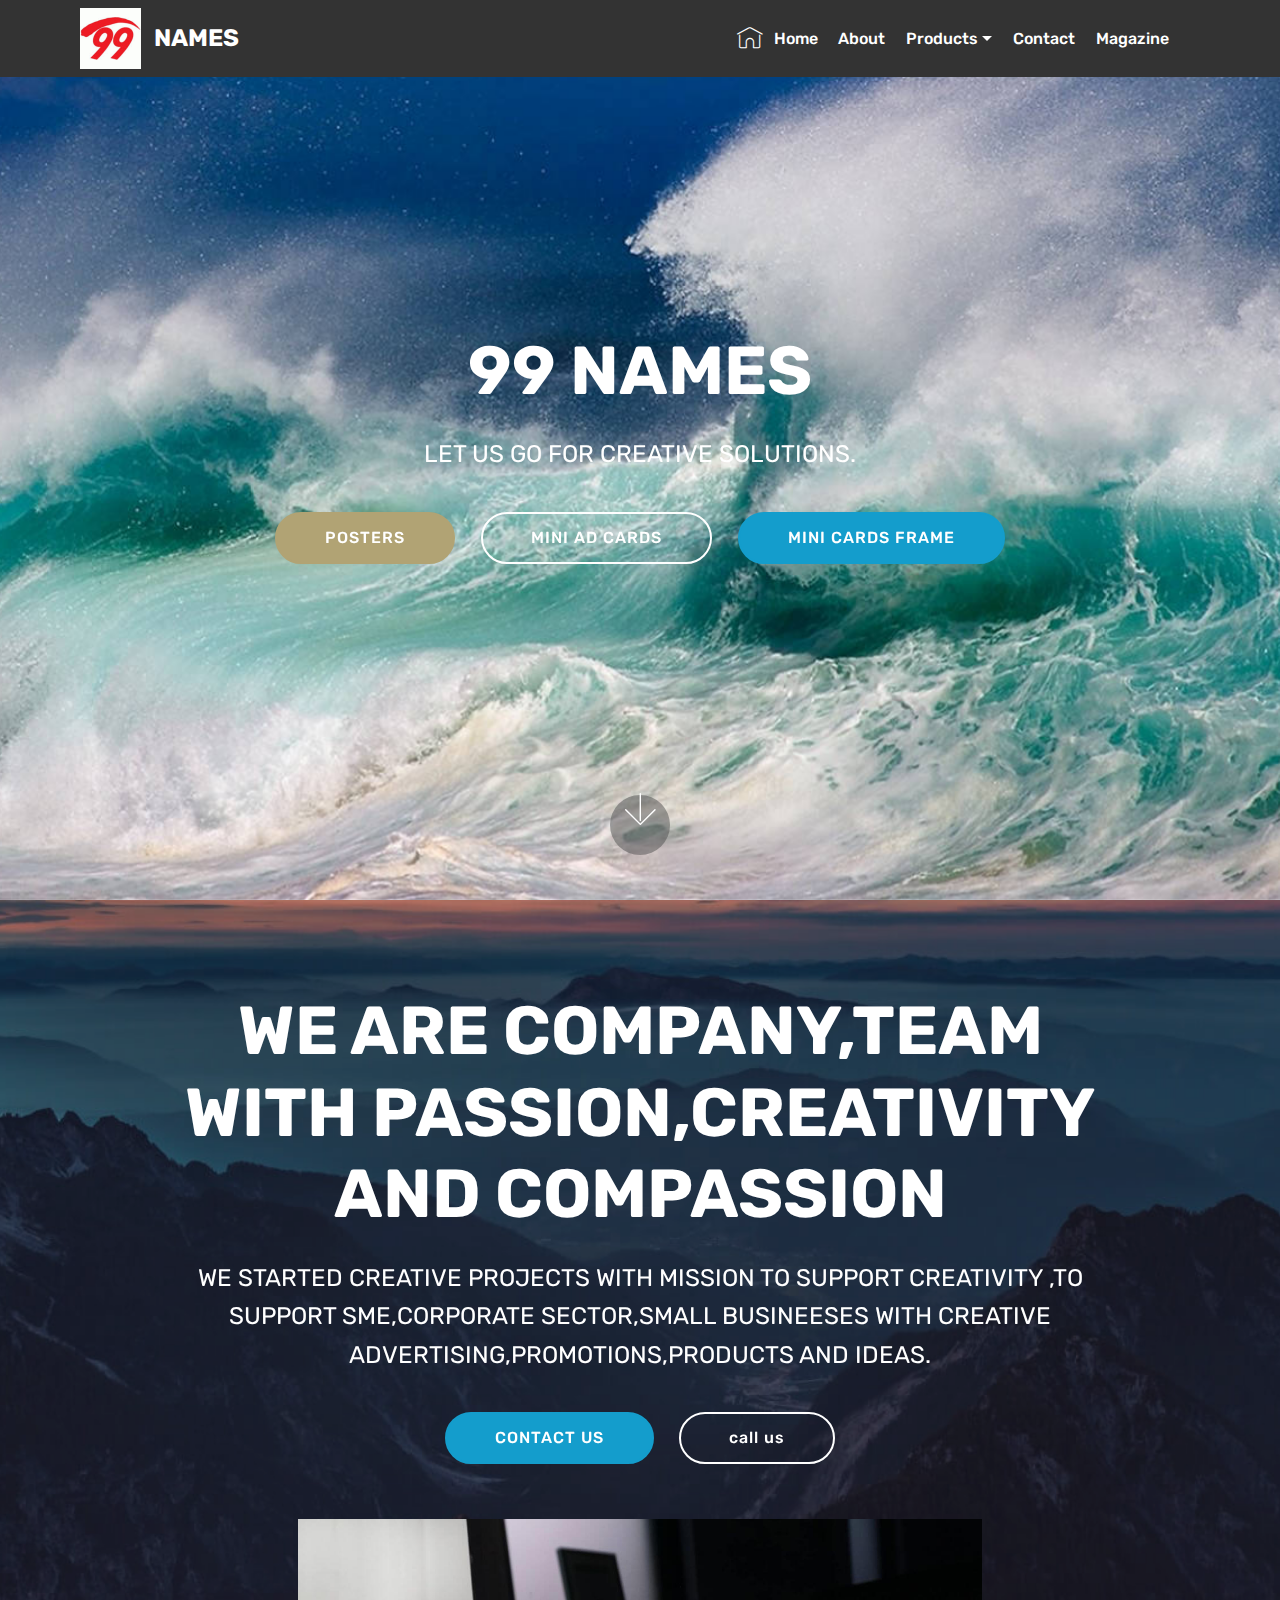
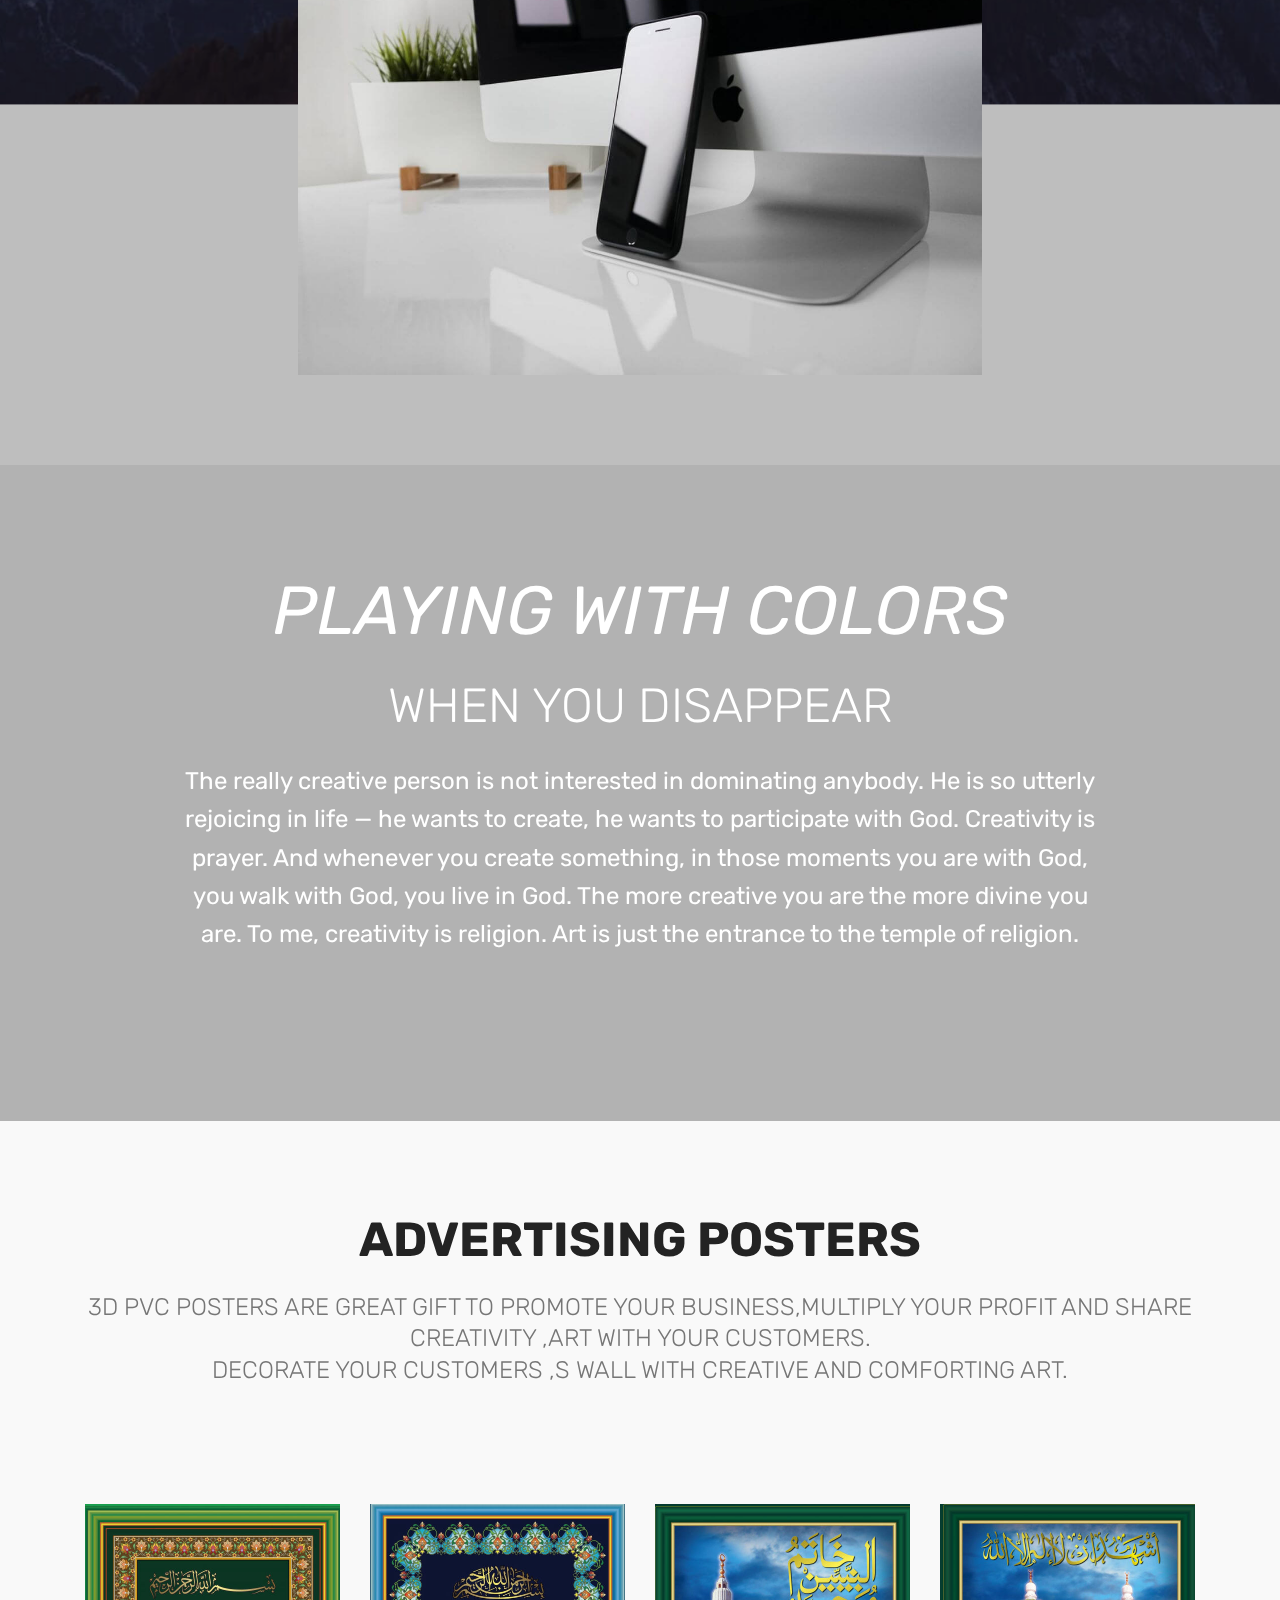
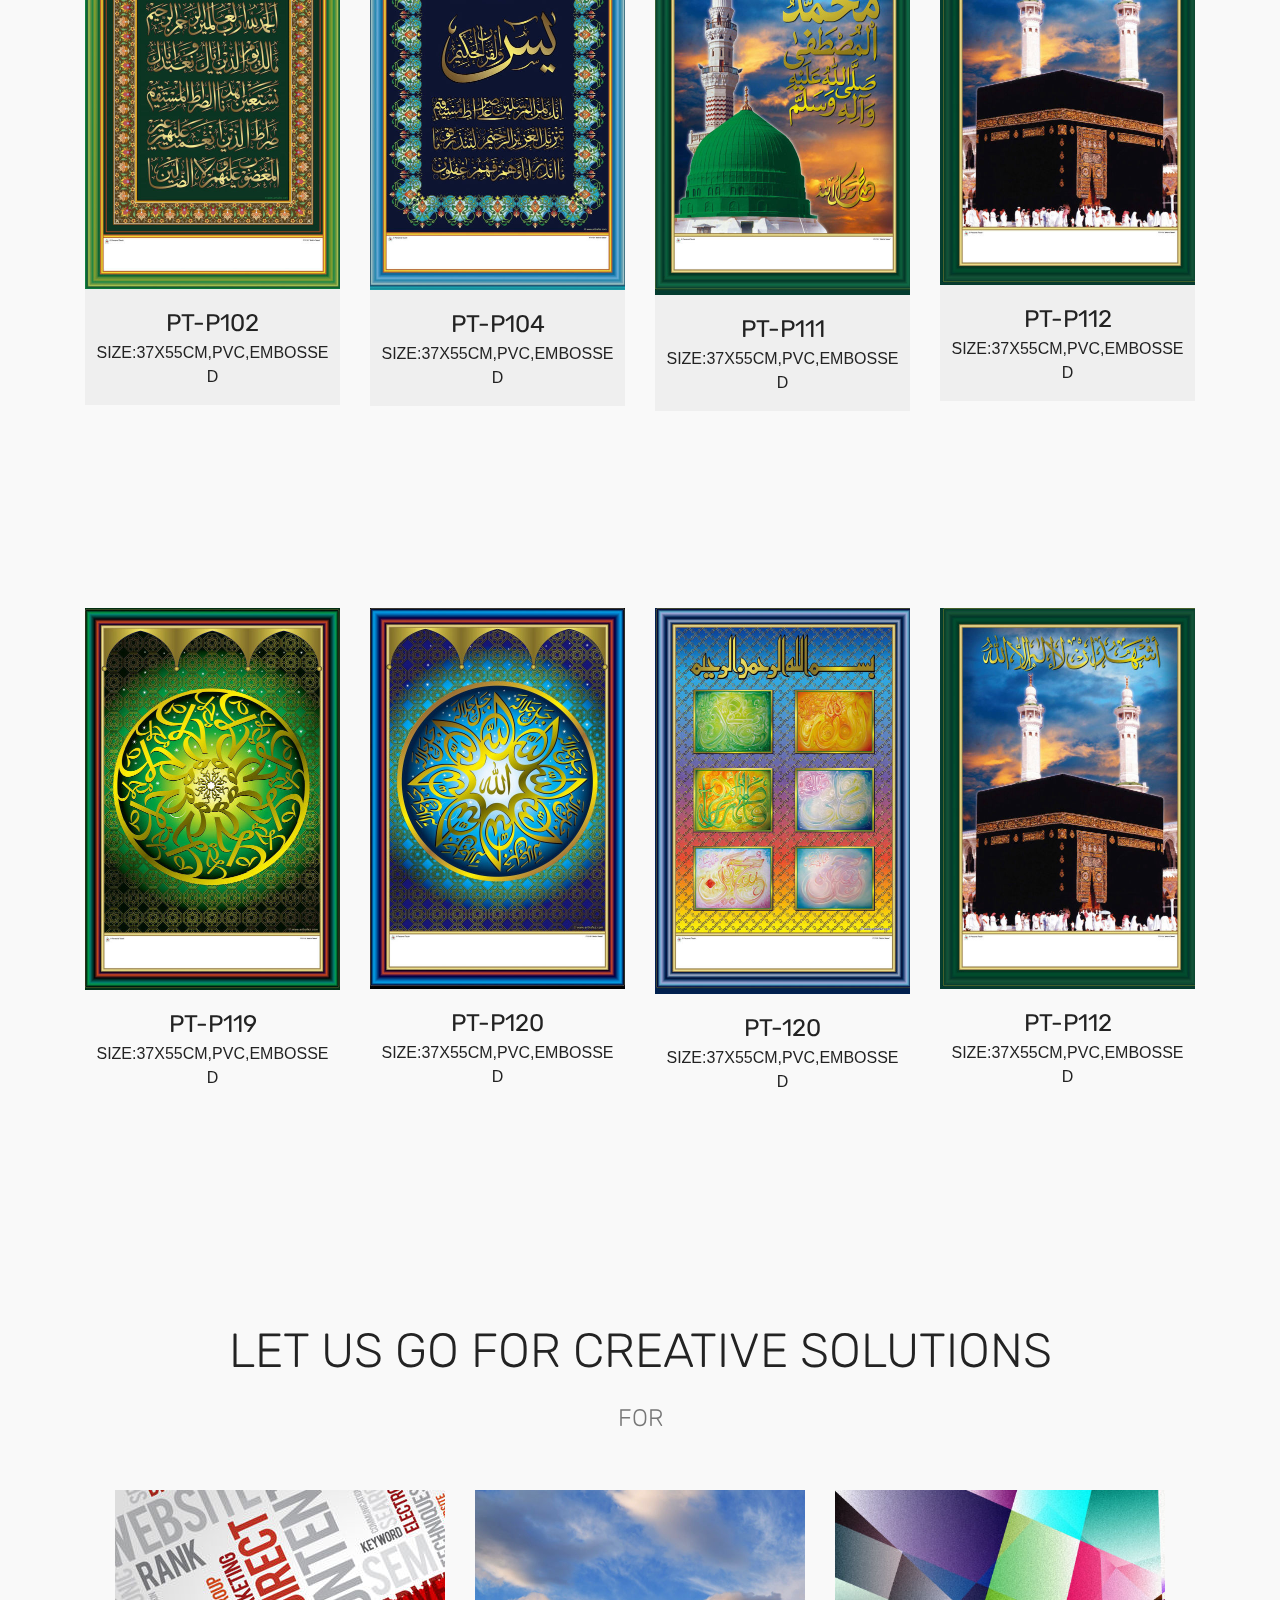
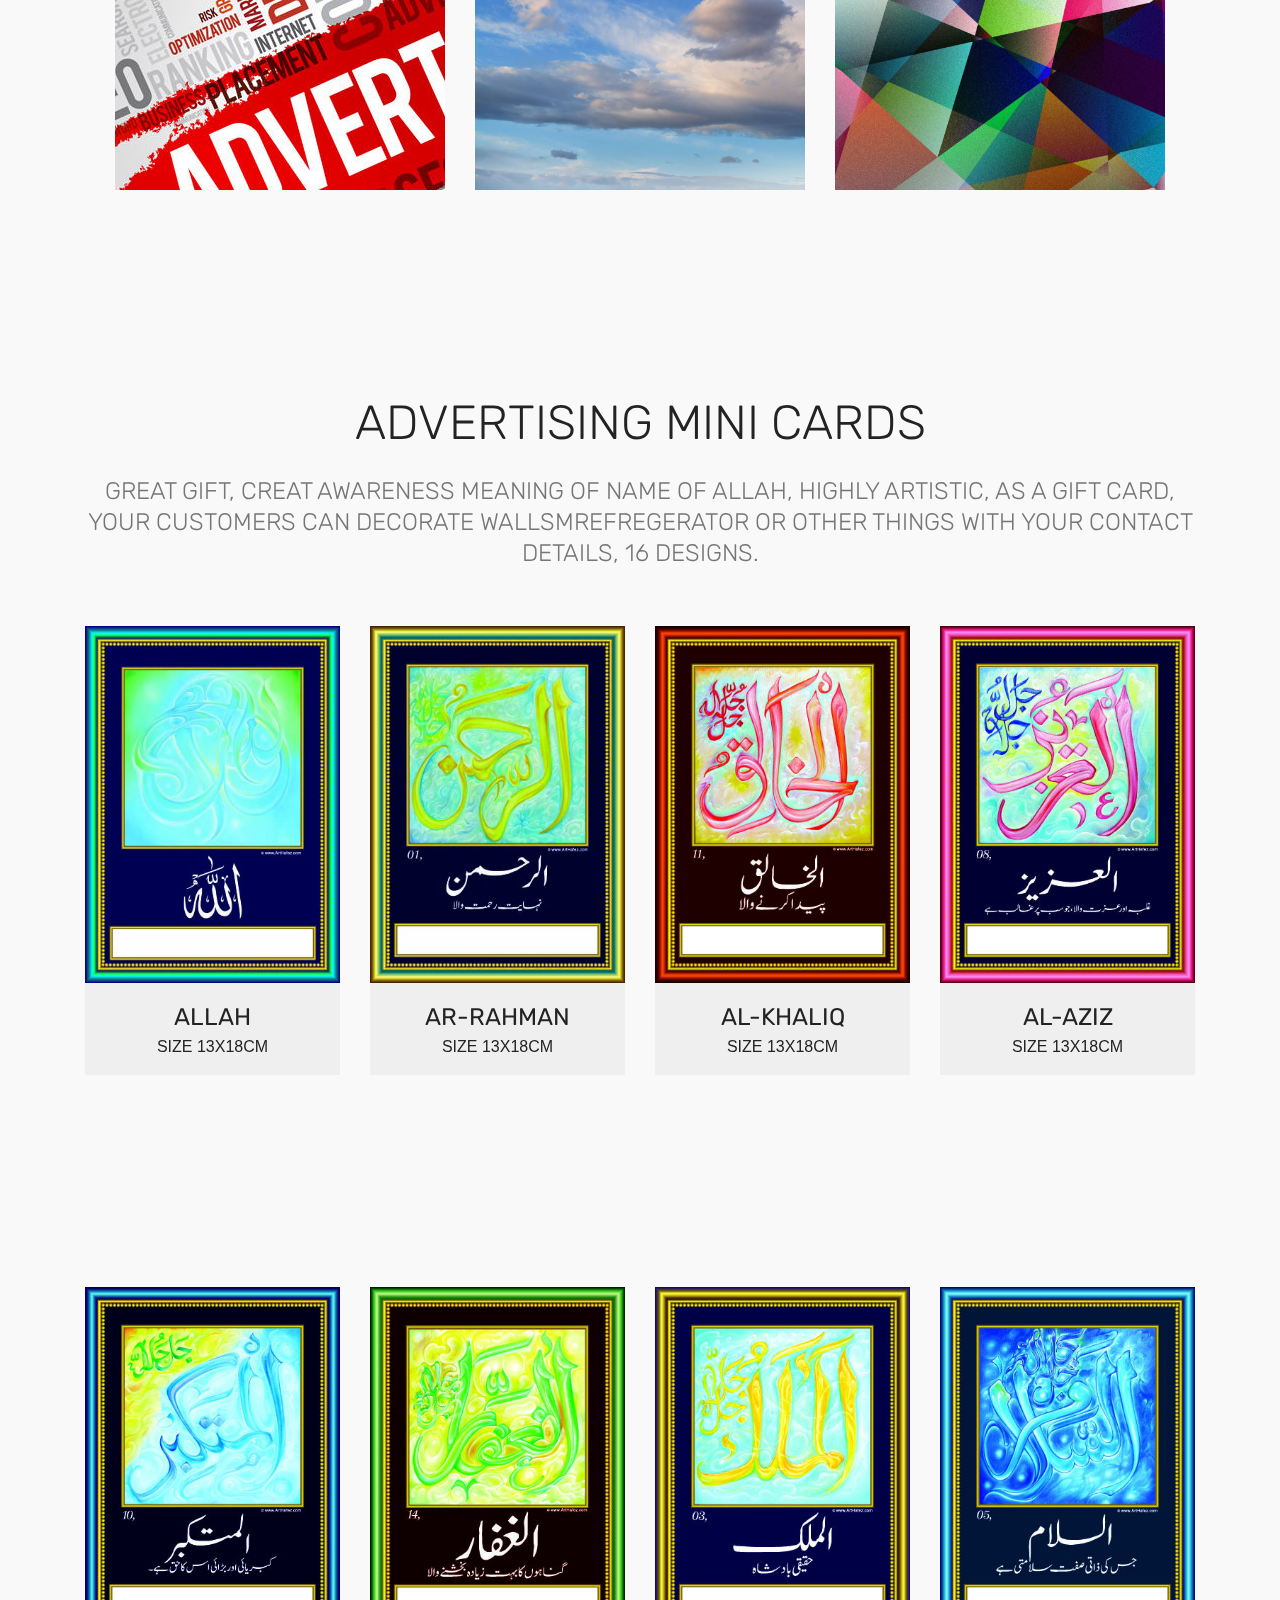
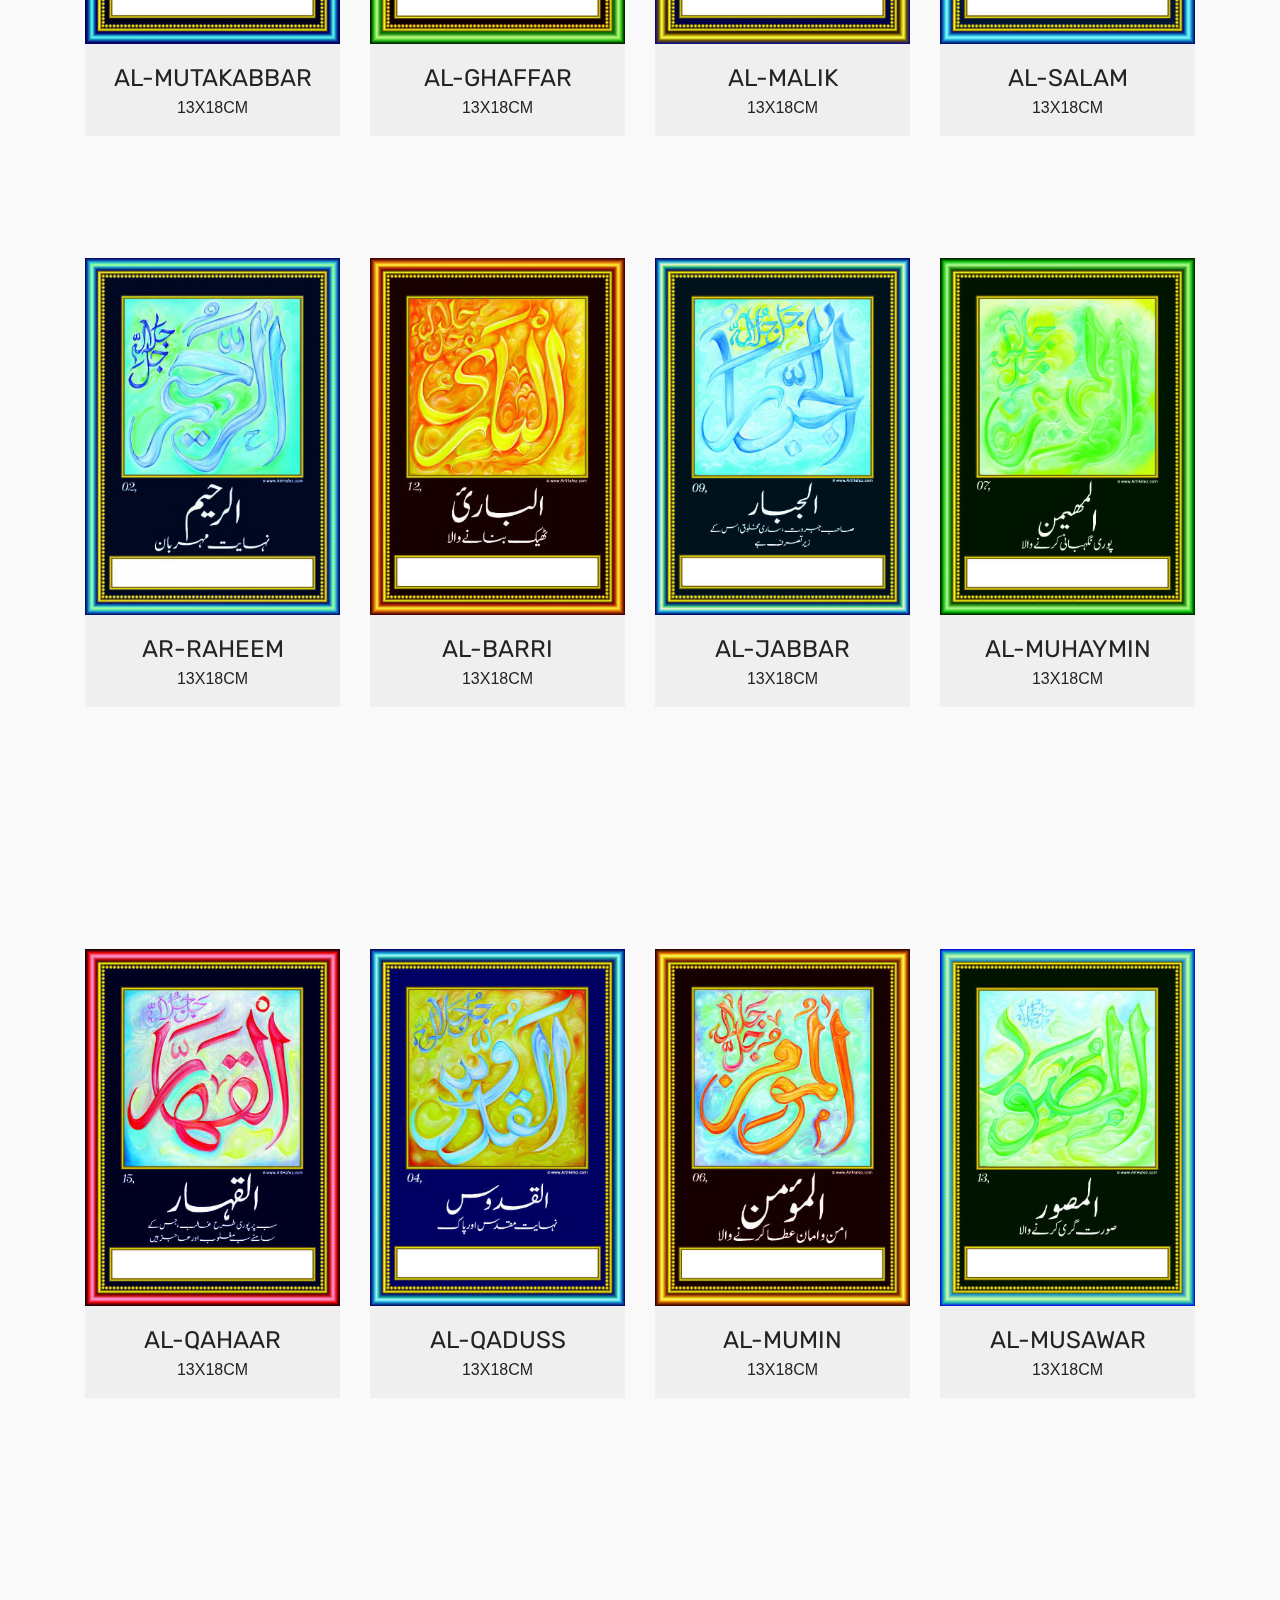
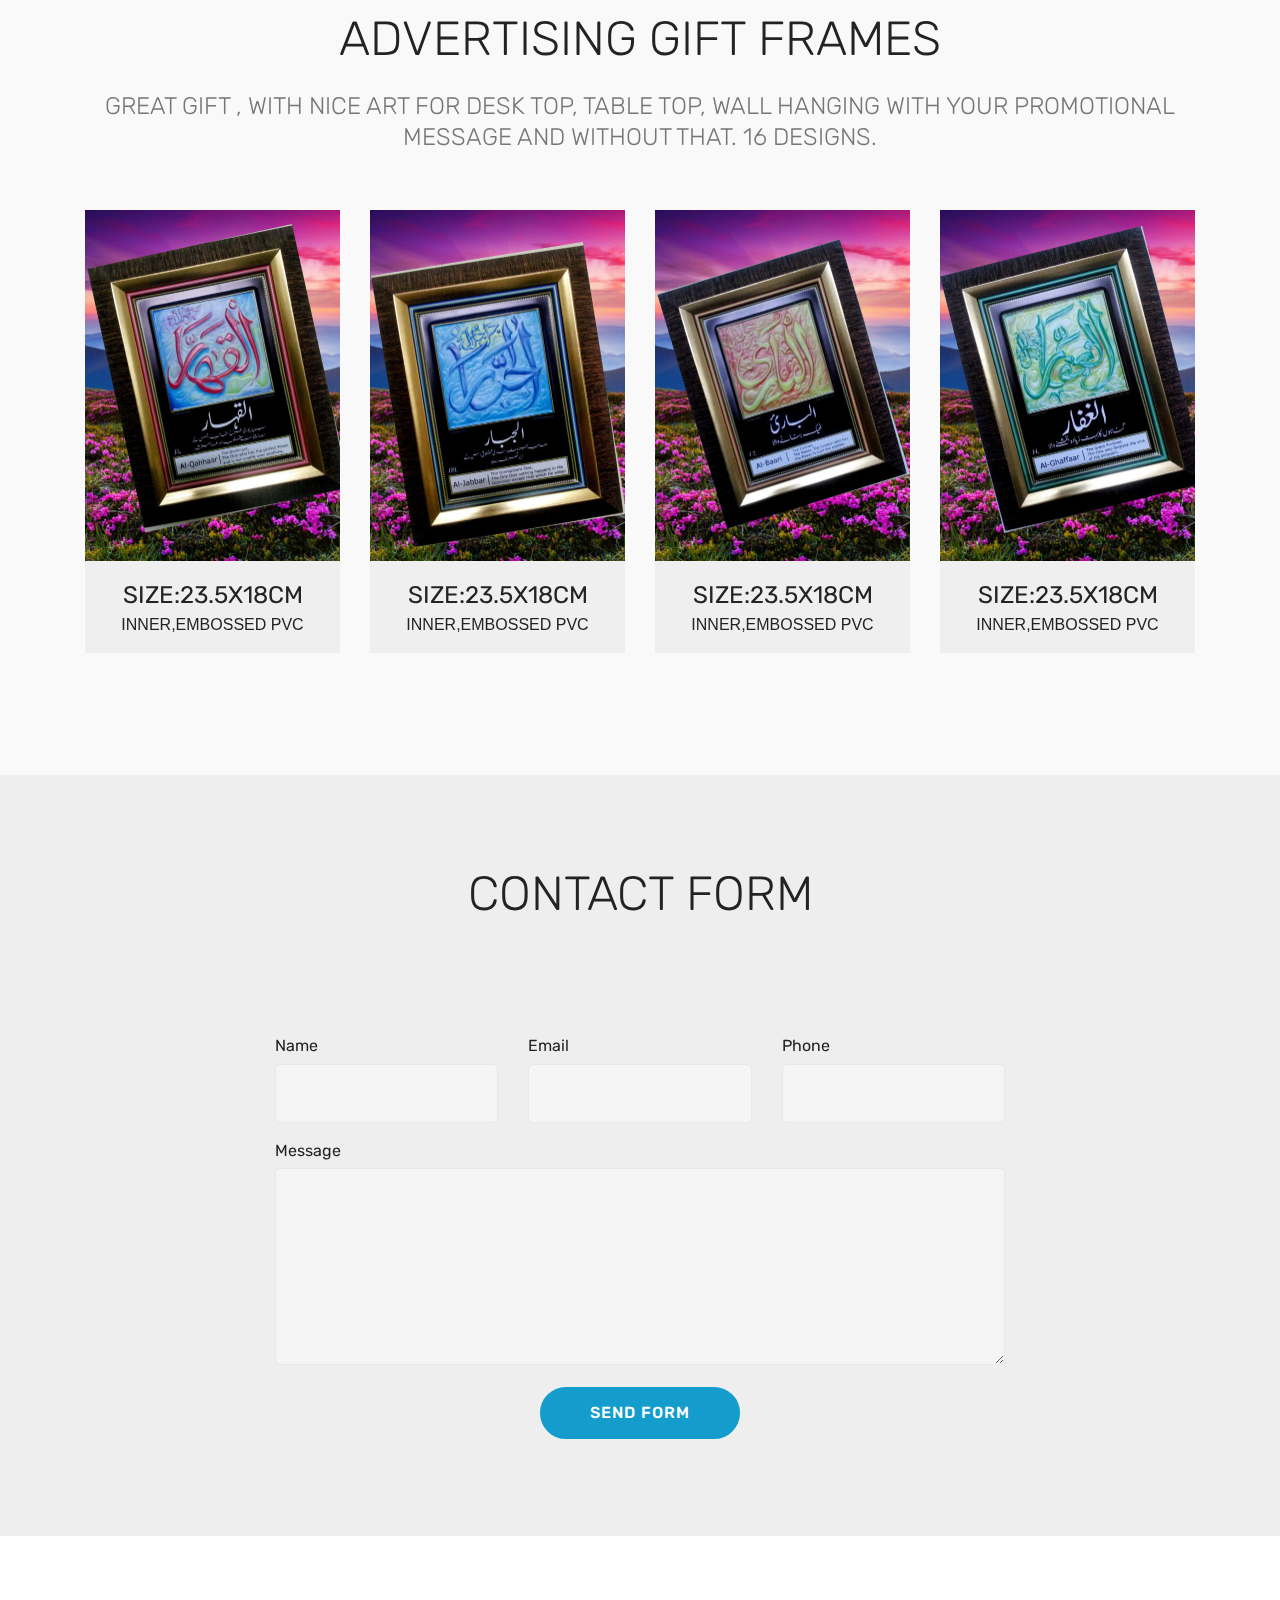
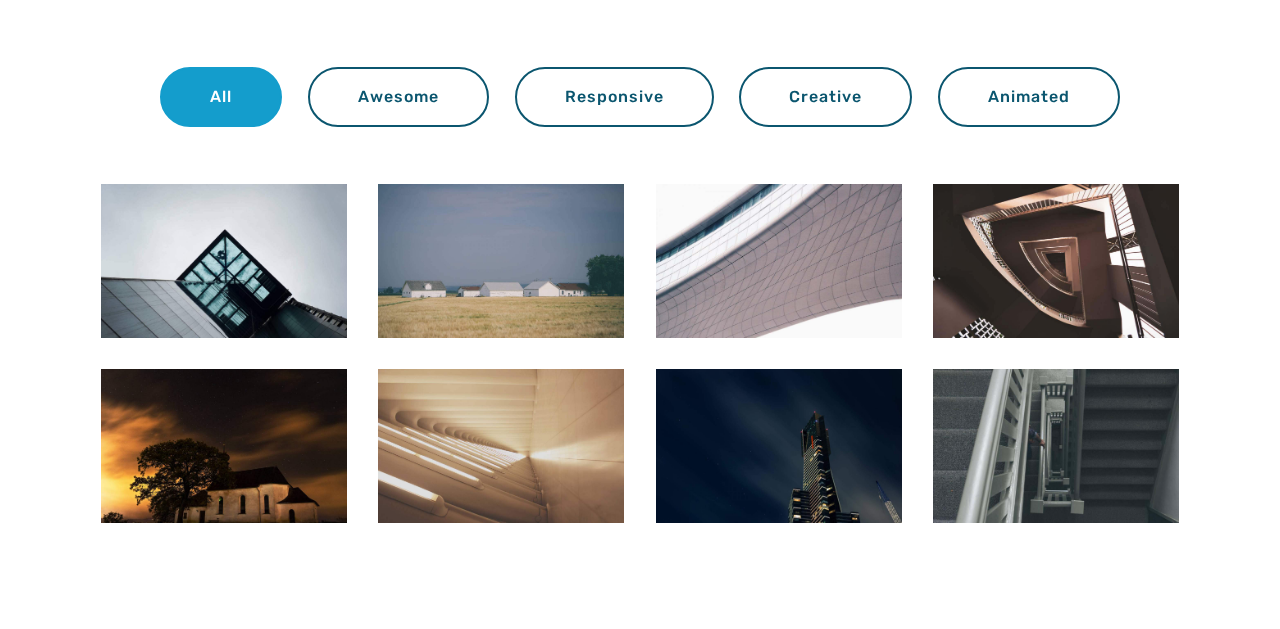
==== commit 6a3b91fe: "create github pages" ====
--- a/index.html
+++ b/index.html
@@ -63,7 +63,7 @@
     </nav>
 </section>
 
-<section class="engine"><a href="https://mobiri.se/s">free bootstrap themes</a></section><section class="cid-r2vt38iCb0 mbr-fullscreen mbr-parallax-background" id="header2-1">
+<section class="engine"><a href="https://mobiri.se/h">how to create a web page</a></section><section class="cid-r2vt38iCb0 mbr-fullscreen mbr-parallax-background" id="header2-1">
 
     
 
@@ -657,7 +657,7 @@
     </div>
 </section>
 
-<section class="mbr-section form1 cid-r2vuaGptVw" id="form1-c">
+<section class="mbr-section form1 cid-r2vuaGptVw mbr-parallax-background" id="form1-c">
 
     
 
@@ -677,7 +677,7 @@
             <div class="media-container-column col-lg-8" data-form-type="formoid">
                     <div data-form-alert="" hidden="">Thanks for filling out the form!</div>
             
-                    <form class="mbr-form" action="https://mobirise.com/" method="post" data-form-title="Mobirise Form"><input type="hidden" name="email" data-form-email="true" value="VFC8c/SV0RHLidcxYbDIxwXlq7tPhbfId0b5lRQP5Wj0hhgb20gMlSe3B0jBv8rngnPaKoNx1qTLX8VbJHxAVDjks+WtP+r+ck3Olnokk2iSFKPRht90k0ckKhk7DzLf" data-form-field="Email">
+                    <form class="mbr-form" action="https://mobirise.com/" method="post" data-form-title="Mobirise Form"><input type="hidden" name="email" data-form-email="true" value="EzOvxNvQonuyGgeWCBfIc0miuiprWYbJN2jG/QpDJ5H6SnfxvAWRVcJ5yIWV51GhcBiLAmCn9YljczpTgQi7tahzn5wp44mGKYr+JAT30aMnSasvo++I2K2LpguObjfz" data-form-field="Email">
                         <div class="row row-sm-offset">
                             <div class="col-md-4 multi-horizontal" data-for="name">
                                 <div class="form-group">
--- a/assets/mobirise/css/mbr-additional.css
+++ b/assets/mobirise/css/mbr-additional.css
@@ -2138,7 +2138,7 @@
 .cid-r2vuaGptVw {
   padding-top: 90px;
   padding-bottom: 90px;
-  background-color: #ffffff;
+  background-image: url("../../../assets/images/background2.jpg");
 }
 .cid-r2vuaGptVw .title {
   margin-bottom: 2rem;
